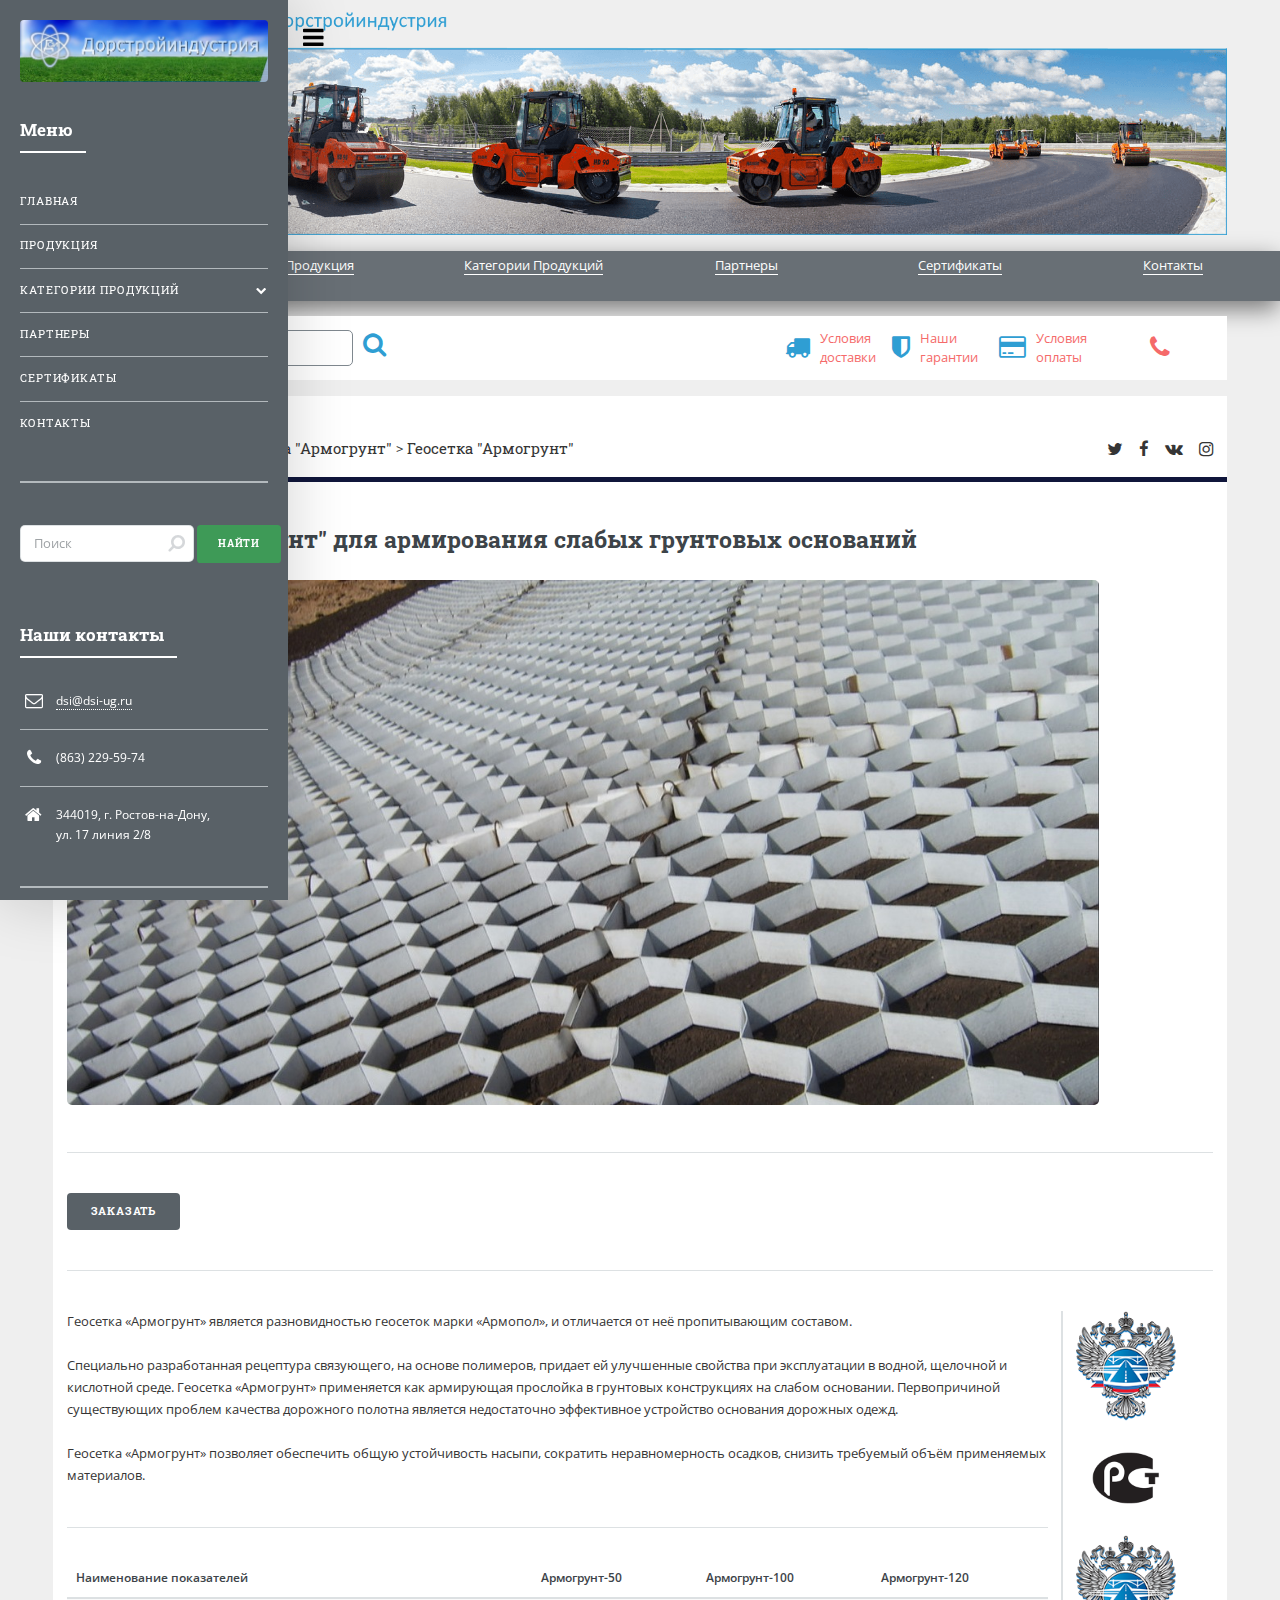
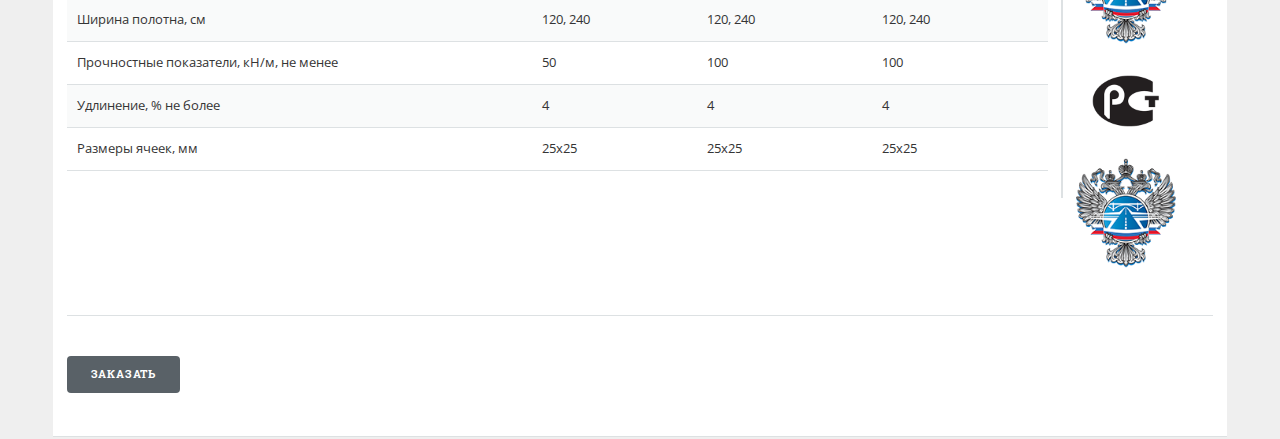
==== item.html @ dd53c436 "dsi layouts" ====
<!DOCTYPE HTML>
<html>
	<head>
		<title>ООО &quot;Дорстройиндустрия&quot;</title>
		<meta charset="utf-8" />
		<meta name="viewport" content="width=device-width, initial-scale=1, user-scalable=no" />
		<!--[if lte IE 8]><script src="assets/js/ie/html5shiv.js"></script><![endif]-->
		<link rel="shortcut icon" href="images/favicon.png" type="image/png">
		<link rel="stylesheet" href="css/bootstrap/bootstrap.min.css" />
		<link rel="stylesheet" href="css/bootstrap/bootstrap-theme.min.css" />
		<link rel="stylesheet" href="assets/css/main.css" />
		<link rel="stylesheet" href="assets/js/fancybox-3.0/dist/jquery.fancybox.min.css" />
		<link rel="stylesheet" href="css/main.css" />
		<!--[if lte IE 9]><link rel="stylesheet" href="assets/css/ie9.css" /><![endif]-->
		<!--[if lte IE 8]><link rel="stylesheet" href="assets/css/ie8.css" /><![endif]-->
	</head>
	<body class="enlarged">

		<!-- Wrapper -->
			<div id="wrapper" class="__3">

				<!-- Main -->
					<div id="main">
						<div class="menu-top">
							<div class="menu-inner">
								<div class="desc-wrap desctop">									
									<img src="images/bg/bg-top1.png">
								</div>
								<div class="desc-wrap mobile">									
									<img src="images/bg/bg-top2.png">
								</div>
								<div class="btns-menu-wrap">

								</div>	
							</div>
						</div>
						<div class="menu-top-line">
							<div class="top-line-wrp">
								<ul class="top-line">
									<li><a href="index.html">Главная</a></li>
									<li><a href="/items-list.html">Продукция</a></li>
									<li>
										<span class="opener">Категории Продукций</span>
										<ul class="inner-top-line">
											<li><a href="/category.html">Адгезионные добавки к битумам</a></li>
											<li><a href="/category.html">Стабилизирующие добавки для щебеночно-мастичных асфальтобетонных смесей</a></li>
											<li><a href="/category.html">Пластификатор ПБВ</a></li>
											<li><a href="/category.html">Дорожная пропитка для асфальтобетона</a></li>
											<li><a href="/category.html">Модификатор минерального порошка</a></li>
											<li><a href="/category.html">Сетки армирующие</a></li>
										</ul>
									</li>
									<li><a href="/partners.html">Партнеры</a></li>
									<li><a href="/serts.html">Сертификаты</a></li>										
									<li><a href="/contacts.html">Контакты</a></li>
								</ul>								
							</div>	
						</div>

						<div class="menu-top-btns">
							<div class="top-line-section">
								<div class="cart-n-search">
									<div class="cart">
										<a href="#">
											<i class="fa fa-shopping-cart" aria-hidden="true"></i>
											<span>Корзина</span>
										</a>
									</div>
									<div class="search">
										<form method="post" action="#">
											<input type="text" name="query" id="query" placeholder="Поиск" />
										</form>

										<div class="find-bt">
											<a href="#" class="__search">
												<i class="fa fa-search" aria-hidden="true"></i>
											</a>
										</div>
									</div>	
								</div>
								<div class="quick-bts">
									<div class="top-btn-delivery item">
										<div class="item-wrp">
											<span class="icon fa-truck"></span>
											<a href="#getDelivery" data-toggle="modal">Условия доставки</a>
										</div>	
									</div>
									<div class="top-btn-garanties item">
										<div class="item-wrp">
											<span class="icon fa-shield"></span>
											<a href="#getGaranties" data-toggle="modal">Наши гарантии</a>
										</div>	
									</div>
									<div class="top-btn-payment item">
										<div class="item-wrp">
											<span class="icon fa-credit-card"></span>
											<a href="#getCondition" data-toggle="modal">Условия оплаты</a>
										</div>	
									</div>
									<div class="top-btn-call item">
										<div class="item-wrp">
											<a href="#getCall" data-toggle="modal">
												<i class="fa fa-phone" aria-hidden="true"></i>
											</a>												
										</div>	
									</div>										
								</div>
							</div>
						</div>
						<div class="inner">

							<!-- Header -->
								<header id="header">
									<div class="head-cont">
										<div class="to-item-link">
											<a href="/items-list.html" class="logo">Список продукции </a>><a href="/item.html" class="logo"> Геосетка "Армогрунт" </a>><span class="logo"> Геосетка "Армогрунт"</span>
										</div>
									</div>									
									<ul class="icons">
										<li><a href="#" class="icon fa-twitter"><span class="label">Twitter</span></a></li>
										<li><a href="#" class="icon fa-facebook"><span class="label">Facebook</span></a></li>
										<li><a href="#" class="icon fa-vk"><span class="label">VK</span></a></li>
										<li><a href="#" class="icon fa-instagram"><span class="label">Instagram</span></a></li>
									</ul>
								</header>

							<section class="main-cont for_item">
								<header class="main">
									<h2>Геосетка "Армогрунт" для армирования слабых грунтовых оснований</h2>
								</header>
								<div class="image for-content"><img src="images/items/geonet.jpg" alt="" /></div>
								<div class="desc-cont">
									<hr class="major" />
										<!--<button ></button>-->
										<a class="button special" href="#getData" data-toggle="modal">Заказать</a>
									<hr class="major" />
									<div class="text-cont">
										<div class="text-cont-left">
											<p>Геосетка «Армогрунт» является разновидностью геосеток марки «Армопол», и отличается от неё пропитывающим составом. <br><br>
		Специально разработанная рецептура связующего, на основе полимеров, придает ей улучшенные свойства при эксплуатации в водной, щелочной и кислотной среде. 
		Геосетка «Армогрунт» применяется как армирующая прослойка в грунтовых конструкциях на слабом основании. 
		Первопричиной существующих проблем качества дорожного полотна является недостаточно эффективное устройство основания дорожных одежд. <br><br>
		Геосетка «Армогрунт» позволяет обеспечить общую устойчивость насыпи, сократить неравномерность осадков, снизить требуемый объём применяемых материалов.</p> 
											<hr class="major" />

											<table>
												<thead>
													<tr>
														<th>Наименование показателей</th>
														<th>Армогрунт-50</th>
														<th>Армогрунт-100</th>
														<th>Армогрунт-120</th>
													</tr>
												</thead>
												<tbody>
													<tr>
														<td>Ширина полотна, см</td>
														<td>120, 240</td>
														<td>120, 240</td>
														<td>120, 240</td>
													</tr>
													<tr>
														<td>Прочностные показатели, кН/м, не менее</td>
														<td>50</td>
														<td>100</td>
														<td>100</td>
													</tr>
													<tr>
														<td>Удлинение, % не более</td>
														<td>4</td>
														<td>4</td>
														<td>4</td>
													</tr>
													<tr>
														<td>Размеры ячеек, мм</td>
														<td>25х25</td>
														<td>25х25</td>
														<td>25х25</td>
													</tr>
												</tbody>
											</table>
										</div>
										<div class="serts-cont">
											<h2>Список сертификатов</h2>
											<div class="serts-cont-wrp">
												<a data-fancybox="gallery" href="images/items/serts/1.jpg">
													<img src="images/items/ra.png">
												</a>
											</div>
											<div class="serts-cont-wrp">
												<a data-fancybox="gallery" href="images/items/serts/1.jpg">
													<img src="images/items/rst.png">
												</a>
											</div>
											<div class="serts-cont-wrp">
												<a data-fancybox="gallery" href="images/items/serts/1.jpg">
													<img src="images/items/ra.png">
												</a>
											</div>
											<div class="serts-cont-wrp">
												<a data-fancybox="gallery" href="images/items/serts/1.jpg">
													<img src="images/items/rst.png">
												</a>
											</div>
											<div class="serts-cont-wrp">
												<a data-fancybox="gallery" href="images/items/serts/1.jpg">
													<img src="images/items/ra.png">
												</a>
											</div>
										</div>	

									</div>

									<hr class="major" />									
									<a class="button special" href="#getData" data-toggle="modal">Заказать</a>
								</div>
								
							</section>

						</div>
					</div>

				<!-- Sidebar -->
					<div id="sidebar">
						<div class="inner">

							<!-- Search -->

							<!-- Menu -->
								<nav id="menu">
									<div class="menu-cont">
										<a href="/">
											<img src="images/logo.jpg">
										</a>
									</div>
									<header class="major">
										<h2>Меню</h2>
									</header>
									<ul>
										<li><a href="index.html">Главная</a></li>
										<li><a href="/items-list.html">Продукция</a></li>
										<li>
											<span class="opener">Категории Продукций</span>
											<ul>
												<li><a href="/category.html">Адгезионные добавки к битумам</a></li>
												<li><a href="/category.html">Стабилизирующие добавки для щебеночно-мастичных асфальтобетонных смесей</a></li>
												<li><a href="/category.html">Пластификатор ПБВ</a></li>
												<li><a href="/category.html">Дорожная пропитка для асфальтобетона</a></li>
												<li><a href="/category.html">Модификатор минерального порошка</a></li>
												<li><a href="/category.html">Сетки армирующие</a></li>
											</ul>
										</li>
										<li><a href="/partners.html">Партнеры</a></li>
										<li><a href="/serts.html">Сертификаты</a></li>										
										<li><a href="/contacts.html">Контакты</a></li>
										<!--<li><a href="#">Adipiscing</a></li>
										<li>
											<span class="opener">Another Submenu</span>
											<ul>
												<li><a href="#">Lorem Dolor</a></li>
												<li><a href="#">Ipsum Adipiscing</a></li>
												<li><a href="#">Tempus Magna</a></li>
												<li><a href="#">Feugiat Veroeros</a></li>
											</ul>
										</li>
										<li><a href="#">Maximus Erat</a></li>
										<li><a href="#">Sapien Mauris</a></li>
										<li><a href="#">Amet Lacinia</a></li>-->
									</ul>
								</nav>
								<section id="search" class="alt">
									<form method="post" action="#">
										<input type="text" name="query" id="query" placeholder="Поиск" />
									</form>

									<div class="find-bt">
										<a href="#" class="button special __search">Найти</a>
									</div>
								</section>
							<!-- Section -->
								<!--<section>
									<header class="major">
										<h2>Ante interdum</h2>
									</header>
									<div class="mini-posts">
										<article>
											<a href="#" class="image"><img src="images/pic07.jpg" alt="" /></a>
											<p>Aenean ornare velit lacus, ac varius enim lorem ullamcorper dolore aliquam.</p>
										</article>
										<article>
											<a href="#" class="image"><img src="images/pic08.jpg" alt="" /></a>
											<p>Aenean ornare velit lacus, ac varius enim lorem ullamcorper dolore aliquam.</p>
										</article>
										<article>
											<a href="#" class="image"><img src="images/pic09.jpg" alt="" /></a>
											<p>Aenean ornare velit lacus, ac varius enim lorem ullamcorper dolore aliquam.</p>
										</article>
									</div>
									<ul class="actions">
										<li><a href="#" class="button">More</a></li>
									</ul>
								</section>-->

							<!-- Section -->
								<section>
									<header class="major">
										<h2>Наши контакты</h2>
									</header>
									<!--<p>Текст</p>-->
									<ul class="contact">
										<li class="fa-envelope-o"><a href="#">dsi@dsi-ug.ru</a></li>
										<li class="fa-phone">(863) 229-59-74</li>
										<li class="fa-home">344019, г. Ростов-на-Дону, <br>ул. 17 линия 2/8</li>
									</ul>
								</section>

							<!-- Footer -->
								<footer id="footer">
									<p class="copyright">&copy; ООО "ДорСтройИндустрия" <!--<a href="https://unsplash.com">Unsplash</a>. Design: <a href="https://html5up.net">HTML5 UP</a>.--></p>
								</footer>

						</div>
					</div>

			</div>

			<div id="getData" class="modal fade">
			  	<div class="modal-dialog modalData">
			    	<div class="modal-content">
				      	<!-- Заголовок модального окна -->
				      	<div class="modal-header">
				        	<button type="button" class="close" data-dismiss="modal" aria-hidden="true">×</button>
				        	<h4 class="modal-title">Оставьте свои контактные данные</h4>
				     	</div>
				      	<!-- Основное содержимое модального окна -->
				      	<div class="modal-body">
				        	<form method="" action="#">
								<div class="row uniform">
									<div class="6u 12u$(xsmall)">
										<input type="text" name="demo-name" id="demo-name" value="" placeholder="ФИО">
									</div>
									<div class="6u$ 12u$(xsmall)">
										<input type="email" name="demo-email" id="demo-email" value="" placeholder="Телефон">
									</div>
									<div class="6u$ 12u$(xsmall)">
										<input type="email" name="demo-email" id="demo-email" value="" placeholder="E-mail">
									</div>
									<div class="6u$ 12u$(xsmall) item">
										<label>
											Армогрунт	
										</label>
										<input type="number" min="1" value="1" class="number" type="email" name="demo-email" id="demo-email" placeholder="">  м²
									</div>
								</div>
							</form>		
				      	</div>
				      	<!-- Футер модального окна -->
				      	<div class="modal-footer">
				        	<button type="button" class="special small" data-dismiss="modal">Закрыть</button>
				        	<button type="button" class="small">Заказать</button>
				      	</div>
			    	</div>
			  	</div>
			</div>

			<div id="getDelivery" class="modal top-call fade">
			  	<div class="modal-dialog modalData">
			    	<div class="modal-content">
				      	<!-- Заголовок модального окна -->
				      	<div class="modal-header">
				        	<button type="button" class="close" data-dismiss="modal" aria-hidden="true">×</button>
				        	<h4 class="modal-title"></h4>
				     	</div>
				      	<!-- Основное содержимое модального окна -->
				      	<div class="modal-body">
				        	<span>Условия доставки</span>
				      	</div>
				      	<!-- Футер модального окна -->
				      	<div class="modal-footer">
				        	<button type="button" class="special small" data-dismiss="modal">Закрыть</button>
				      	</div>
			    	</div>
			  	</div>
			</div>

			<div id="getGaranties" class="modal top-call fade">
			  	<div class="modal-dialog modalData">
			    	<div class="modal-content">
				      	<!-- Заголовок модального окна -->
				      	<div class="modal-header">
				        	<button type="button" class="close" data-dismiss="modal" aria-hidden="true">×</button>
				        	<h4 class="modal-title"></h4>
				     	</div>
				      	<!-- Основное содержимое модального окна -->
				      	<div class="modal-body">
				        	<span>Гарантии</span>	
				      	</div>
				      	<!-- Футер модального окна -->
				      	<div class="modal-footer">
				        	<button type="button" class="special small" data-dismiss="modal">Закрыть</button>
				      	</div>
			    	</div>
			  	</div>
			</div>

			<div id="getCondition" class="modal top-call fade">
			  	<div class="modal-dialog modalData">
			    	<div class="modal-content">
				      	<!-- Заголовок модального окна -->
				      	<div class="modal-header">
				        	<button type="button" class="close" data-dismiss="modal" aria-hidden="true">×</button>
				        	<h4 class="modal-title"></h4>
				     	</div>
				      	<!-- Основное содержимое модального окна -->
				      	<div class="modal-body">
				        	<span>Условия оплаты</span>	
				      	</div>
				      	<!-- Футер модального окна -->
				      	<div class="modal-footer">
				        	<button type="button" class="special small" data-dismiss="modal">Закрыть</button>
				      	</div>
			    	</div>
			  	</div>
			</div>

			<div id="getCall" class="modal fade">
			  	<div class="modal-dialog modalData">
			    	<div class="modal-content">
				      	<!-- Заголовок модального окна -->
				      	<div class="modal-header">
				        	<button type="button" class="close" data-dismiss="modal" aria-hidden="true">×</button>
				        	<h4 class="modal-title">Оставьте свои контактные данные</h4>
				     	</div>
				      	<!-- Основное содержимое модального окна -->
				      	<div class="modal-body">
				        	<form method="" action="#">
								<div class="row uniform">
									<div class="6u 12u$(xsmall)">
										<input type="text" name="demo-name" id="demo-name" value="" placeholder="ФИО">
									</div>
									<div class="6u$ 12u$(xsmall)">
										<input type="email" name="demo-email" id="demo-email" value="" placeholder="Телефон">
									</div>
									<div class="6u$ 12u$(xsmall)">
										<input type="email" name="demo-email" id="demo-email" value="" placeholder="E-mail">
									</div>
								</div>
							</form>		
				      	</div>
				      	<!-- Футер модального окна -->
				      	<div class="modal-footer">
				        	<button type="button" class="special small" data-dismiss="modal">Закрыть</button>
				        	<button type="button" class="small">Заказать звонок</button>
				      	</div>
			    	</div>
			  	</div>
			</div>

		<!-- Scripts -->
			<script src="assets/js/jquery.min.js"></script>
			<script src="assets/js/fancybox-3.0/dist/jquery.fancybox.min.js"></script>
			<script src="js/bootstrap/bootstrap.min.js"></script>
			<script src="assets/js/skel.min.js"></script>
			<script src="assets/js/util.js"></script>
			<!--[if lte IE 8]><script src="assets/js/ie/respond.min.js"></script><![endif]-->
			<script src="assets/js/main.js"></script>
			<script src="js/main.js"></script>

	</body>
</html>
---- assets/css/main.css ----
@import url(font-awesome.min.css);
@import url("https://fonts.googleapis.com/css?family=Open+Sans:400,600,400italic,600italic|Roboto+Slab:400,700");

/*
	Editorial by HTML5 UP
	html5up.net | @ajlkn
	Free for personal and commercial use under the CCA 3.0 license (html5up.net/license)
*/

/* Reset */

	html, body, div, span, applet, object, iframe, h1, h2, h3, h4, h5, h6, p, blockquote, pre, a, abbr, acronym, address, big, cite, code, del, dfn, em, img, ins, kbd, q, s, samp, small, strike, strong, sub, sup, tt, var, b, u, i, center, dl, dt, dd, ol, ul, li, fieldset, form, label, legend, table, caption, tbody, tfoot, thead, tr, th, td, article, aside, canvas, details, embed, figure, figcaption, footer, header, hgroup, menu, nav, output, ruby, section, summary, time, mark, audio, video {
		margin: 0;
		padding: 0;
		border: 0;
		font-size: 100%;
		font: inherit;
		vertical-align: baseline;
	}

	article, aside, details, figcaption, figure, footer, header, hgroup, menu, nav, section {
		display: block;
	}

	body {
		line-height: 1;
	}

	ol, ul {
		list-style: none;
	}

	blockquote, q {
		quotes: none;
	}

	blockquote:before, blockquote:after, q:before, q:after {
		content: '';
		content: none;
	}

	table {
		border-collapse: collapse;
		border-spacing: 0;
	}

	body {
		-webkit-text-size-adjust: none;
	}

/* Box Model */

	*, *:before, *:after {
		-moz-box-sizing: border-box;
		-webkit-box-sizing: border-box;
		box-sizing: border-box;
	}

/* Grid */

	.row {
		border-bottom: solid 1px transparent;
		-moz-box-sizing: border-box;
		-webkit-box-sizing: border-box;
		box-sizing: border-box;
	}

	.row > * {
		float: left;
		-moz-box-sizing: border-box;
		-webkit-box-sizing: border-box;
		box-sizing: border-box;
	}

	.row:after, .row:before {
		content: '';
		display: block;
		clear: both;
		height: 0;
	}

	.row.uniform > * > :first-child {
		margin-top: 0;
	}

	.row.uniform > * > :last-child {
		margin-bottom: 0;
	}

	.row.\30 \25 > * {
		padding: 0 0 0 0em;
	}

	.row.\30 \25 {
		margin: 0 0 -1px 0em;
	}

	.row.uniform.\30 \25 > * {
		padding: 0em 0 0 0em;
	}

	.row.uniform.\30 \25 {
		margin: 0em 0 -1px 0em;
	}

	.row > * {
		padding: 0 0 0 1.5em;
	}

	.row {
		margin: 0 0 -1px -1.5em;
	}

	.row.uniform > * {
		padding: 1.5em 0 0 1.5em;
	}

	.row.uniform {
		margin: -1.5em 0 -1px -1.5em;
	}

	.row.\32 00\25 > * {
		padding: 0 0 0 3em;
	}

	.row.\32 00\25 {
		margin: 0 0 -1px -3em;
	}

	.row.uniform.\32 00\25 > * {
		padding: 3em 0 0 3em;
	}

	.row.uniform.\32 00\25 {
		margin: -3em 0 -1px -3em;
	}

	.row.\31 50\25 > * {
		padding: 0 0 0 2.25em;
	}

	.row.\31 50\25 {
		margin: 0 0 -1px -2.25em;
	}

	.row.uniform.\31 50\25 > * {
		padding: 2.25em 0 0 2.25em;
	}

	.row.uniform.\31 50\25 {
		margin: -2.25em 0 -1px -2.25em;
	}

	.row.\35 0\25 > * {
		padding: 0 0 0 0.75em;
	}

	.row.\35 0\25 {
		margin: 0 0 -1px -0.75em;
	}

	.row.uniform.\35 0\25 > * {
		padding: 0.75em 0 0 0.75em;
	}

	.row.uniform.\35 0\25 {
		margin: -0.75em 0 -1px -0.75em;
	}

	.row.\32 5\25 > * {
		padding: 0 0 0 0.375em;
	}

	.row.\32 5\25 {
		margin: 0 0 -1px -0.375em;
	}

	.row.uniform.\32 5\25 > * {
		padding: 0.375em 0 0 0.375em;
	}

	.row.uniform.\32 5\25 {
		margin: -0.375em 0 -1px -0.375em;
	}

	.\31 2u, .\31 2u\24 {
		width: 100%;
		clear: none;
		margin-left: 0;
	}

	.\31 1u, .\31 1u\24 {
		width: 91.6666666667%;
		clear: none;
		margin-left: 0;
	}

	.\31 0u, .\31 0u\24 {
		width: 83.3333333333%;
		clear: none;
		margin-left: 0;
	}

	.\39 u, .\39 u\24 {
		width: 75%;
		clear: none;
		margin-left: 0;
	}

	.\38 u, .\38 u\24 {
		width: 66.6666666667%;
		clear: none;
		margin-left: 0;
	}

	.\37 u, .\37 u\24 {
		width: 58.3333333333%;
		clear: none;
		margin-left: 0;
	}

	.\36 u, .\36 u\24 {
		width: 50%;
		clear: none;
		margin-left: 0;
	}

	.\35 u, .\35 u\24 {
		width: 41.6666666667%;
		clear: none;
		margin-left: 0;
	}

	.\34 u, .\34 u\24 {
		width: 33.3333333333%;
		clear: none;
		margin-left: 0;
	}

	.\33 u, .\33 u\24 {
		width: 25%;
		clear: none;
		margin-left: 0;
	}

	.\32 u, .\32 u\24 {
		width: 16.6666666667%;
		clear: none;
		margin-left: 0;
	}

	.\31 u, .\31 u\24 {
		width: 8.3333333333%;
		clear: none;
		margin-left: 0;
	}

	.\31 2u\24 + *,
	.\31 1u\24 + *,
	.\31 0u\24 + *,
	.\39 u\24 + *,
	.\38 u\24 + *,
	.\37 u\24 + *,
	.\36 u\24 + *,
	.\35 u\24 + *,
	.\34 u\24 + *,
	.\33 u\24 + *,
	.\32 u\24 + *,
	.\31 u\24 + * {
		clear: left;
	}

	.\-11u {
		margin-left: 91.66667%;
	}

	.\-10u {
		margin-left: 83.33333%;
	}

	.\-9u {
		margin-left: 75%;
	}

	.\-8u {
		margin-left: 66.66667%;
	}

	.\-7u {
		margin-left: 58.33333%;
	}

	.\-6u {
		margin-left: 50%;
	}

	.\-5u {
		margin-left: 41.66667%;
	}

	.\-4u {
		margin-left: 33.33333%;
	}

	.\-3u {
		margin-left: 25%;
	}

	.\-2u {
		margin-left: 16.66667%;
	}

	.\-1u {
		margin-left: 8.33333%;
	}

	@media screen and (max-width: 1680px) {

		.row > * {
			padding: 0 0 0 1.5em;
		}

		.row {
			margin: 0 0 -1px -1.5em;
		}

		.row.uniform > * {
			padding: 1.5em 0 0 1.5em;
		}

		.row.uniform {
			margin: -1.5em 0 -1px -1.5em;
		}

		.row.\32 00\25 > * {
			padding: 0 0 0 3em;
		}

		.row.\32 00\25 {
			margin: 0 0 -1px -3em;
		}

		.row.uniform.\32 00\25 > * {
			padding: 3em 0 0 3em;
		}

		.row.uniform.\32 00\25 {
			margin: -3em 0 -1px -3em;
		}

		.row.\31 50\25 > * {
			padding: 0 0 0 2.25em;
		}

		.row.\31 50\25 {
			margin: 0 0 -1px -2.25em;
		}

		.row.uniform.\31 50\25 > * {
			padding: 2.25em 0 0 2.25em;
		}

		.row.uniform.\31 50\25 {
			margin: -2.25em 0 -1px -2.25em;
		}

		.row.\35 0\25 > * {
			padding: 0 0 0 0.75em;
		}

		.row.\35 0\25 {
			margin: 0 0 -1px -0.75em;
		}

		.row.uniform.\35 0\25 > * {
			padding: 0.75em 0 0 0.75em;
		}

		.row.uniform.\35 0\25 {
			margin: -0.75em 0 -1px -0.75em;
		}

		.row.\32 5\25 > * {
			padding: 0 0 0 0.375em;
		}

		.row.\32 5\25 {
			margin: 0 0 -1px -0.375em;
		}

		.row.uniform.\32 5\25 > * {
			padding: 0.375em 0 0 0.375em;
		}

		.row.uniform.\32 5\25 {
			margin: -0.375em 0 -1px -0.375em;
		}

		.\31 2u\28xlarge\29, .\31 2u\24\28xlarge\29 {
			width: 100%;
			clear: none;
			margin-left: 0;
		}

		.\31 1u\28xlarge\29, .\31 1u\24\28xlarge\29 {
			width: 91.6666666667%;
			clear: none;
			margin-left: 0;
		}

		.\31 0u\28xlarge\29, .\31 0u\24\28xlarge\29 {
			width: 83.3333333333%;
			clear: none;
			margin-left: 0;
		}

		.\39 u\28xlarge\29, .\39 u\24\28xlarge\29 {
			width: 75%;
			clear: none;
			margin-left: 0;
		}

		.\38 u\28xlarge\29, .\38 u\24\28xlarge\29 {
			width: 66.6666666667%;
			clear: none;
			margin-left: 0;
		}

		.\37 u\28xlarge\29, .\37 u\24\28xlarge\29 {
			width: 58.3333333333%;
			clear: none;
			margin-left: 0;
		}

		.\36 u\28xlarge\29, .\36 u\24\28xlarge\29 {
			width: 50%;
			clear: none;
			margin-left: 0;
		}

		.\35 u\28xlarge\29, .\35 u\24\28xlarge\29 {
			width: 41.6666666667%;
			clear: none;
			margin-left: 0;
		}

		.\34 u\28xlarge\29, .\34 u\24\28xlarge\29 {
			width: 33.3333333333%;
			clear: none;
			margin-left: 0;
		}

		.\33 u\28xlarge\29, .\33 u\24\28xlarge\29 {
			width: 25%;
			clear: none;
			margin-left: 0;
		}

		.\32 u\28xlarge\29, .\32 u\24\28xlarge\29 {
			width: 16.6666666667%;
			clear: none;
			margin-left: 0;
		}

		.\31 u\28xlarge\29, .\31 u\24\28xlarge\29 {
			width: 8.3333333333%;
			clear: none;
			margin-left: 0;
		}

		.\31 2u\24\28xlarge\29 + *,
		.\31 1u\24\28xlarge\29 + *,
		.\31 0u\24\28xlarge\29 + *,
		.\39 u\24\28xlarge\29 + *,
		.\38 u\24\28xlarge\29 + *,
		.\37 u\24\28xlarge\29 + *,
		.\36 u\24\28xlarge\29 + *,
		.\35 u\24\28xlarge\29 + *,
		.\34 u\24\28xlarge\29 + *,
		.\33 u\24\28xlarge\29 + *,
		.\32 u\24\28xlarge\29 + *,
		.\31 u\24\28xlarge\29 + * {
			clear: left;
		}

		.\-11u\28xlarge\29 {
			margin-left: 91.66667%;
		}

		.\-10u\28xlarge\29 {
			margin-left: 83.33333%;
		}

		.\-9u\28xlarge\29 {
			margin-left: 75%;
		}

		.\-8u\28xlarge\29 {
			margin-left: 66.66667%;
		}

		.\-7u\28xlarge\29 {
			margin-left: 58.33333%;
		}

		.\-6u\28xlarge\29 {
			margin-left: 50%;
		}

		.\-5u\28xlarge\29 {
			margin-left: 41.66667%;
		}

		.\-4u\28xlarge\29 {
			margin-left: 33.33333%;
		}

		.\-3u\28xlarge\29 {
			margin-left: 25%;
		}

		.\-2u\28xlarge\29 {
			margin-left: 16.66667%;
		}

		.\-1u\28xlarge\29 {
			margin-left: 8.33333%;
		}

	}

	@media screen and (max-width: 1280px) {

		.row > * {
			padding: 0 0 0 1.5em;
		}

		.row {
			margin: 0 0 -1px -1.5em;
		}

		.row.uniform > * {
			padding: 1.5em 0 0 1.5em;
		}

		.row.uniform {
			margin: -1.5em 0 -1px -1.5em;
		}

		.row.\32 00\25 > * {
			padding: 0 0 0 3em;
		}

		.row.\32 00\25 {
			margin: 0 0 -1px -3em;
		}

		.row.uniform.\32 00\25 > * {
			padding: 3em 0 0 3em;
		}

		.row.uniform.\32 00\25 {
			margin: -3em 0 -1px -3em;
		}

		.row.\31 50\25 > * {
			padding: 0 0 0 2.25em;
		}

		.row.\31 50\25 {
			margin: 0 0 -1px -2.25em;
		}

		.row.uniform.\31 50\25 > * {
			padding: 2.25em 0 0 2.25em;
		}

		.row.uniform.\31 50\25 {
			margin: -2.25em 0 -1px -2.25em;
		}

		.row.\35 0\25 > * {
			padding: 0 0 0 0.75em;
		}

		.row.\35 0\25 {
			margin: 0 0 -1px -0.75em;
		}

		.row.uniform.\35 0\25 > * {
			padding: 0.75em 0 0 0.75em;
		}

		.row.uniform.\35 0\25 {
			margin: -0.75em 0 -1px -0.75em;
		}

		.row.\32 5\25 > * {
			padding: 0 0 0 0.375em;
		}

		.row.\32 5\25 {
			margin: 0 0 -1px -0.375em;
		}

		.row.uniform.\32 5\25 > * {
			padding: 0.375em 0 0 0.375em;
		}

		.row.uniform.\32 5\25 {
			margin: -0.375em 0 -1px -0.375em;
		}

		.\31 2u\28large\29, .\31 2u\24\28large\29 {
			width: 100%;
			clear: none;
			margin-left: 0;
		}

		.\31 1u\28large\29, .\31 1u\24\28large\29 {
			width: 91.6666666667%;
			clear: none;
			margin-left: 0;
		}

		.\31 0u\28large\29, .\31 0u\24\28large\29 {
			width: 83.3333333333%;
			clear: none;
			margin-left: 0;
		}

		.\39 u\28large\29, .\39 u\24\28large\29 {
			width: 75%;
			clear: none;
			margin-left: 0;
		}

		.\38 u\28large\29, .\38 u\24\28large\29 {
			width: 66.6666666667%;
			clear: none;
			margin-left: 0;
		}

		.\37 u\28large\29, .\37 u\24\28large\29 {
			width: 58.3333333333%;
			clear: none;
			margin-left: 0;
		}

		.\36 u\28large\29, .\36 u\24\28large\29 {
			width: 50%;
			clear: none;
			margin-left: 0;
		}

		.\35 u\28large\29, .\35 u\24\28large\29 {
			width: 41.6666666667%;
			clear: none;
			margin-left: 0;
		}

		.\34 u\28large\29, .\34 u\24\28large\29 {
			width: 33.3333333333%;
			clear: none;
			margin-left: 0;
		}

		.\33 u\28large\29, .\33 u\24\28large\29 {
			width: 25%;
			clear: none;
			margin-left: 0;
		}

		.\32 u\28large\29, .\32 u\24\28large\29 {
			width: 16.6666666667%;
			clear: none;
			margin-left: 0;
		}

		.\31 u\28large\29, .\31 u\24\28large\29 {
			width: 8.3333333333%;
			clear: none;
			margin-left: 0;
		}

		.\31 2u\24\28large\29 + *,
		.\31 1u\24\28large\29 + *,
		.\31 0u\24\28large\29 + *,
		.\39 u\24\28large\29 + *,
		.\38 u\24\28large\29 + *,
		.\37 u\24\28large\29 + *,
		.\36 u\24\28large\29 + *,
		.\35 u\24\28large\29 + *,
		.\34 u\24\28large\29 + *,
		.\33 u\24\28large\29 + *,
		.\32 u\24\28large\29 + *,
		.\31 u\24\28large\29 + * {
			clear: left;
		}

		.\-11u\28large\29 {
			margin-left: 91.66667%;
		}

		.\-10u\28large\29 {
			margin-left: 83.33333%;
		}

		.\-9u\28large\29 {
			margin-left: 75%;
		}

		.\-8u\28large\29 {
			margin-left: 66.66667%;
		}

		.\-7u\28large\29 {
			margin-left: 58.33333%;
		}

		.\-6u\28large\29 {
			margin-left: 50%;
		}

		.\-5u\28large\29 {
			margin-left: 41.66667%;
		}

		.\-4u\28large\29 {
			margin-left: 33.33333%;
		}

		.\-3u\28large\29 {
			margin-left: 25%;
		}

		.\-2u\28large\29 {
			margin-left: 16.66667%;
		}

		.\-1u\28large\29 {
			margin-left: 8.33333%;
		}

	}

	@media screen and (max-width: 980px) {

		.row > * {
			padding: 0 0 0 1.5em;
		}

		.row {
			margin: 0 0 -1px -1.5em;
		}

		.row.uniform > * {
			padding: 1.5em 0 0 1.5em;
		}

		.row.uniform {
			margin: -1.5em 0 -1px -1.5em;
		}

		.row.\32 00\25 > * {
			padding: 0 0 0 3em;
		}

		.row.\32 00\25 {
			margin: 0 0 -1px -3em;
		}

		.row.uniform.\32 00\25 > * {
			padding: 3em 0 0 3em;
		}

		.row.uniform.\32 00\25 {
			margin: -3em 0 -1px -3em;
		}

		.row.\31 50\25 > * {
			padding: 0 0 0 2.25em;
		}

		.row.\31 50\25 {
			margin: 0 0 -1px -2.25em;
		}

		.row.uniform.\31 50\25 > * {
			padding: 2.25em 0 0 2.25em;
		}

		.row.uniform.\31 50\25 {
			margin: -2.25em 0 -1px -2.25em;
		}

		.row.\35 0\25 > * {
			padding: 0 0 0 0.75em;
		}

		.row.\35 0\25 {
			margin: 0 0 -1px -0.75em;
		}

		.row.uniform.\35 0\25 > * {
			padding: 0.75em 0 0 0.75em;
		}

		.row.uniform.\35 0\25 {
			margin: -0.75em 0 -1px -0.75em;
		}

		.row.\32 5\25 > * {
			padding: 0 0 0 0.375em;
		}

		.row.\32 5\25 {
			margin: 0 0 -1px -0.375em;
		}

		.row.uniform.\32 5\25 > * {
			padding: 0.375em 0 0 0.375em;
		}

		.row.uniform.\32 5\25 {
			margin: -0.375em 0 -1px -0.375em;
		}

		.\31 2u\28medium\29, .\31 2u\24\28medium\29 {
			width: 100%;
			clear: none;
			margin-left: 0;
		}

		.\31 1u\28medium\29, .\31 1u\24\28medium\29 {
			width: 91.6666666667%;
			clear: none;
			margin-left: 0;
		}

		.\31 0u\28medium\29, .\31 0u\24\28medium\29 {
			width: 83.3333333333%;
			clear: none;
			margin-left: 0;
		}

		.\39 u\28medium\29, .\39 u\24\28medium\29 {
			width: 75%;
			clear: none;
			margin-left: 0;
		}

		.\38 u\28medium\29, .\38 u\24\28medium\29 {
			width: 66.6666666667%;
			clear: none;
			margin-left: 0;
		}

		.\37 u\28medium\29, .\37 u\24\28medium\29 {
			width: 58.3333333333%;
			clear: none;
			margin-left: 0;
		}

		.\36 u\28medium\29, .\36 u\24\28medium\29 {
			width: 50%;
			clear: none;
			margin-left: 0;
		}

		.\35 u\28medium\29, .\35 u\24\28medium\29 {
			width: 41.6666666667%;
			clear: none;
			margin-left: 0;
		}

		.\34 u\28medium\29, .\34 u\24\28medium\29 {
			width: 33.3333333333%;
			clear: none;
			margin-left: 0;
		}

		.\33 u\28medium\29, .\33 u\24\28medium\29 {
			width: 25%;
			clear: none;
			margin-left: 0;
		}

		.\32 u\28medium\29, .\32 u\24\28medium\29 {
			width: 16.6666666667%;
			clear: none;
			margin-left: 0;
		}

		.\31 u\28medium\29, .\31 u\24\28medium\29 {
			width: 8.3333333333%;
			clear: none;
			margin-left: 0;
		}

		.\31 2u\24\28medium\29 + *,
		.\31 1u\24\28medium\29 + *,
		.\31 0u\24\28medium\29 + *,
		.\39 u\24\28medium\29 + *,
		.\38 u\24\28medium\29 + *,
		.\37 u\24\28medium\29 + *,
		.\36 u\24\28medium\29 + *,
		.\35 u\24\28medium\29 + *,
		.\34 u\24\28medium\29 + *,
		.\33 u\24\28medium\29 + *,
		.\32 u\24\28medium\29 + *,
		.\31 u\24\28medium\29 + * {
			clear: left;
		}

		.\-11u\28medium\29 {
			margin-left: 91.66667%;
		}

		.\-10u\28medium\29 {
			margin-left: 83.33333%;
		}

		.\-9u\28medium\29 {
			margin-left: 75%;
		}

		.\-8u\28medium\29 {
			margin-left: 66.66667%;
		}

		.\-7u\28medium\29 {
			margin-left: 58.33333%;
		}

		.\-6u\28medium\29 {
			margin-left: 50%;
		}

		.\-5u\28medium\29 {
			margin-left: 41.66667%;
		}

		.\-4u\28medium\29 {
			margin-left: 33.33333%;
		}

		.\-3u\28medium\29 {
			margin-left: 25%;
		}

		.\-2u\28medium\29 {
			margin-left: 16.66667%;
		}

		.\-1u\28medium\29 {
			margin-left: 8.33333%;
		}

	}

	@media screen and (max-width: 736px) {

		.row > * {
			padding: 0 0 0 1.5em;
		}

		.row {
			margin: 0 0 -1px -1.5em;
		}

		.row.uniform > * {
			padding: 1.5em 0 0 1.5em;
		}

		.row.uniform {
			margin: -1.5em 0 -1px -1.5em;
		}

		.row.\32 00\25 > * {
			padding: 0 0 0 3em;
		}

		.row.\32 00\25 {
			margin: 0 0 -1px -3em;
		}

		.row.uniform.\32 00\25 > * {
			padding: 3em 0 0 3em;
		}

		.row.uniform.\32 00\25 {
			margin: -3em 0 -1px -3em;
		}

		.row.\31 50\25 > * {
			padding: 0 0 0 2.25em;
		}

		.row.\31 50\25 {
			margin: 0 0 -1px -2.25em;
		}

		.row.uniform.\31 50\25 > * {
			padding: 2.25em 0 0 2.25em;
		}

		.row.uniform.\31 50\25 {
			margin: -2.25em 0 -1px -2.25em;
		}

		.row.\35 0\25 > * {
			padding: 0 0 0 0.75em;
		}

		.row.\35 0\25 {
			margin: 0 0 -1px -0.75em;
		}

		.row.uniform.\35 0\25 > * {
			padding: 0.75em 0 0 0.75em;
		}

		.row.uniform.\35 0\25 {
			margin: -0.75em 0 -1px -0.75em;
		}

		.row.\32 5\25 > * {
			padding: 0 0 0 0.375em;
		}

		.row.\32 5\25 {
			margin: 0 0 -1px -0.375em;
		}

		.row.uniform.\32 5\25 > * {
			padding: 0.375em 0 0 0.375em;
		}

		.row.uniform.\32 5\25 {
			margin: -0.375em 0 -1px -0.375em;
		}

		.\31 2u\28small\29, .\31 2u\24\28small\29 {
			width: 100%;
			clear: none;
			margin-left: 0;
		}

		.\31 1u\28small\29, .\31 1u\24\28small\29 {
			width: 91.6666666667%;
			clear: none;
			margin-left: 0;
		}

		.\31 0u\28small\29, .\31 0u\24\28small\29 {
			width: 83.3333333333%;
			clear: none;
			margin-left: 0;
		}

		.\39 u\28small\29, .\39 u\24\28small\29 {
			width: 75%;
			clear: none;
			margin-left: 0;
		}

		.\38 u\28small\29, .\38 u\24\28small\29 {
			width: 66.6666666667%;
			clear: none;
			margin-left: 0;
		}

		.\37 u\28small\29, .\37 u\24\28small\29 {
			width: 58.3333333333%;
			clear: none;
			margin-left: 0;
		}

		.\36 u\28small\29, .\36 u\24\28small\29 {
			width: 50%;
			clear: none;
			margin-left: 0;
		}

		.\35 u\28small\29, .\35 u\24\28small\29 {
			width: 41.6666666667%;
			clear: none;
			margin-left: 0;
		}

		.\34 u\28small\29, .\34 u\24\28small\29 {
			width: 33.3333333333%;
			clear: none;
			margin-left: 0;
		}

		.\33 u\28small\29, .\33 u\24\28small\29 {
			width: 25%;
			clear: none;
			margin-left: 0;
		}

		.\32 u\28small\29, .\32 u\24\28small\29 {
			width: 16.6666666667%;
			clear: none;
			margin-left: 0;
		}

		.\31 u\28small\29, .\31 u\24\28small\29 {
			width: 8.3333333333%;
			clear: none;
			margin-left: 0;
		}

		.\31 2u\24\28small\29 + *,
		.\31 1u\24\28small\29 + *,
		.\31 0u\24\28small\29 + *,
		.\39 u\24\28small\29 + *,
		.\38 u\24\28small\29 + *,
		.\37 u\24\28small\29 + *,
		.\36 u\24\28small\29 + *,
		.\35 u\24\28small\29 + *,
		.\34 u\24\28small\29 + *,
		.\33 u\24\28small\29 + *,
		.\32 u\24\28small\29 + *,
		.\31 u\24\28small\29 + * {
			clear: left;
		}

		.\-11u\28small\29 {
			margin-left: 91.66667%;
		}

		.\-10u\28small\29 {
			margin-left: 83.33333%;
		}

		.\-9u\28small\29 {
			margin-left: 75%;
		}

		.\-8u\28small\29 {
			margin-left: 66.66667%;
		}

		.\-7u\28small\29 {
			margin-left: 58.33333%;
		}

		.\-6u\28small\29 {
			margin-left: 50%;
		}

		.\-5u\28small\29 {
			margin-left: 41.66667%;
		}

		.\-4u\28small\29 {
			margin-left: 33.33333%;
		}

		.\-3u\28small\29 {
			margin-left: 25%;
		}

		.\-2u\28small\29 {
			margin-left: 16.66667%;
		}

		.\-1u\28small\29 {
			margin-left: 8.33333%;
		}

	}

	@media screen and (max-width: 480px) {

		.row > * {
			padding: 0 0 0 1.5em;
		}

		.row {
			margin: 0 0 -1px -1.5em;
		}

		.row.uniform > * {
			padding: 1.5em 0 0 1.5em;
		}

		.row.uniform {
			margin: -1.5em 0 -1px -1.5em;
		}

		.row.\32 00\25 > * {
			padding: 0 0 0 3em;
		}

		.row.\32 00\25 {
			margin: 0 0 -1px -3em;
		}

		.row.uniform.\32 00\25 > * {
			padding: 3em 0 0 3em;
		}

		.row.uniform.\32 00\25 {
			margin: -3em 0 -1px -3em;
		}

		.row.\31 50\25 > * {
			padding: 0 0 0 2.25em;
		}

		.row.\31 50\25 {
			margin: 0 0 -1px -2.25em;
		}

		.row.uniform.\31 50\25 > * {
			padding: 2.25em 0 0 2.25em;
		}

		.row.uniform.\31 50\25 {
			margin: -2.25em 0 -1px -2.25em;
		}

		.row.\35 0\25 > * {
			padding: 0 0 0 0.75em;
		}

		.row.\35 0\25 {
			margin: 0 0 -1px -0.75em;
		}

		.row.uniform.\35 0\25 > * {
			padding: 0.75em 0 0 0.75em;
		}

		.row.uniform.\35 0\25 {
			margin: -0.75em 0 -1px -0.75em;
		}

		.row.\32 5\25 > * {
			padding: 0 0 0 0.375em;
		}

		.row.\32 5\25 {
			margin: 0 0 -1px -0.375em;
		}

		.row.uniform.\32 5\25 > * {
			padding: 0.375em 0 0 0.375em;
		}

		.row.uniform.\32 5\25 {
			margin: -0.375em 0 -1px -0.375em;
		}

		.\31 2u\28xsmall\29, .\31 2u\24\28xsmall\29 {
			width: 100%;
			clear: none;
			margin-left: 0;
		}

		.\31 1u\28xsmall\29, .\31 1u\24\28xsmall\29 {
			width: 91.6666666667%;
			clear: none;
			margin-left: 0;
		}

		.\31 0u\28xsmall\29, .\31 0u\24\28xsmall\29 {
			width: 83.3333333333%;
			clear: none;
			margin-left: 0;
		}

		.\39 u\28xsmall\29, .\39 u\24\28xsmall\29 {
			width: 75%;
			clear: none;
			margin-left: 0;
		}

		.\38 u\28xsmall\29, .\38 u\24\28xsmall\29 {
			width: 66.6666666667%;
			clear: none;
			margin-left: 0;
		}

		.\37 u\28xsmall\29, .\37 u\24\28xsmall\29 {
			width: 58.3333333333%;
			clear: none;
			margin-left: 0;
		}

		.\36 u\28xsmall\29, .\36 u\24\28xsmall\29 {
			width: 50%;
			clear: none;
			margin-left: 0;
		}

		.\35 u\28xsmall\29, .\35 u\24\28xsmall\29 {
			width: 41.6666666667%;
			clear: none;
			margin-left: 0;
		}

		.\34 u\28xsmall\29, .\34 u\24\28xsmall\29 {
			width: 33.3333333333%;
			clear: none;
			margin-left: 0;
		}

		.\33 u\28xsmall\29, .\33 u\24\28xsmall\29 {
			width: 25%;
			clear: none;
			margin-left: 0;
		}

		.\32 u\28xsmall\29, .\32 u\24\28xsmall\29 {
			width: 16.6666666667%;
			clear: none;
			margin-left: 0;
		}

		.\31 u\28xsmall\29, .\31 u\24\28xsmall\29 {
			width: 8.3333333333%;
			clear: none;
			margin-left: 0;
		}

		.\31 2u\24\28xsmall\29 + *,
		.\31 1u\24\28xsmall\29 + *,
		.\31 0u\24\28xsmall\29 + *,
		.\39 u\24\28xsmall\29 + *,
		.\38 u\24\28xsmall\29 + *,
		.\37 u\24\28xsmall\29 + *,
		.\36 u\24\28xsmall\29 + *,
		.\35 u\24\28xsmall\29 + *,
		.\34 u\24\28xsmall\29 + *,
		.\33 u\24\28xsmall\29 + *,
		.\32 u\24\28xsmall\29 + *,
		.\31 u\24\28xsmall\29 + * {
			clear: left;
		}

		.\-11u\28xsmall\29 {
			margin-left: 91.66667%;
		}

		.\-10u\28xsmall\29 {
			margin-left: 83.33333%;
		}

		.\-9u\28xsmall\29 {
			margin-left: 75%;
		}

		.\-8u\28xsmall\29 {
			margin-left: 66.66667%;
		}

		.\-7u\28xsmall\29 {
			margin-left: 58.33333%;
		}

		.\-6u\28xsmall\29 {
			margin-left: 50%;
		}

		.\-5u\28xsmall\29 {
			margin-left: 41.66667%;
		}

		.\-4u\28xsmall\29 {
			margin-left: 33.33333%;
		}

		.\-3u\28xsmall\29 {
			margin-left: 25%;
		}

		.\-2u\28xsmall\29 {
			margin-left: 16.66667%;
		}

		.\-1u\28xsmall\29 {
			margin-left: 8.33333%;
		}

	}

	@media screen and (max-width: 360px) {

		.row > * {
			padding: 0 0 0 1.5em;
		}

		.row {
			margin: 0 0 -1px -1.5em;
		}

		.row.uniform > * {
			padding: 1.5em 0 0 1.5em;
		}

		.row.uniform {
			margin: -1.5em 0 -1px -1.5em;
		}

		.row.\32 00\25 > * {
			padding: 0 0 0 3em;
		}

		.row.\32 00\25 {
			margin: 0 0 -1px -3em;
		}

		.row.uniform.\32 00\25 > * {
			padding: 3em 0 0 3em;
		}

		.row.uniform.\32 00\25 {
			margin: -3em 0 -1px -3em;
		}

		.row.\31 50\25 > * {
			padding: 0 0 0 2.25em;
		}

		.row.\31 50\25 {
			margin: 0 0 -1px -2.25em;
		}

		.row.uniform.\31 50\25 > * {
			padding: 2.25em 0 0 2.25em;
		}

		.row.uniform.\31 50\25 {
			margin: -2.25em 0 -1px -2.25em;
		}

		.row.\35 0\25 > * {
			padding: 0 0 0 0.75em;
		}

		.row.\35 0\25 {
			margin: 0 0 -1px -0.75em;
		}

		.row.uniform.\35 0\25 > * {
			padding: 0.75em 0 0 0.75em;
		}

		.row.uniform.\35 0\25 {
			margin: -0.75em 0 -1px -0.75em;
		}

		.row.\32 5\25 > * {
			padding: 0 0 0 0.375em;
		}

		.row.\32 5\25 {
			margin: 0 0 -1px -0.375em;
		}

		.row.uniform.\32 5\25 > * {
			padding: 0.375em 0 0 0.375em;
		}

		.row.uniform.\32 5\25 {
			margin: -0.375em 0 -1px -0.375em;
		}

		.\31 2u\28xxsmall\29, .\31 2u\24\28xxsmall\29 {
			width: 100%;
			clear: none;
			margin-left: 0;
		}

		.\31 1u\28xxsmall\29, .\31 1u\24\28xxsmall\29 {
			width: 91.6666666667%;
			clear: none;
			margin-left: 0;
		}

		.\31 0u\28xxsmall\29, .\31 0u\24\28xxsmall\29 {
			width: 83.3333333333%;
			clear: none;
			margin-left: 0;
		}

		.\39 u\28xxsmall\29, .\39 u\24\28xxsmall\29 {
			width: 75%;
			clear: none;
			margin-left: 0;
		}

		.\38 u\28xxsmall\29, .\38 u\24\28xxsmall\29 {
			width: 66.6666666667%;
			clear: none;
			margin-left: 0;
		}

		.\37 u\28xxsmall\29, .\37 u\24\28xxsmall\29 {
			width: 58.3333333333%;
			clear: none;
			margin-left: 0;
		}

		.\36 u\28xxsmall\29, .\36 u\24\28xxsmall\29 {
			width: 50%;
			clear: none;
			margin-left: 0;
		}

		.\35 u\28xxsmall\29, .\35 u\24\28xxsmall\29 {
			width: 41.6666666667%;
			clear: none;
			margin-left: 0;
		}

		.\34 u\28xxsmall\29, .\34 u\24\28xxsmall\29 {
			width: 33.3333333333%;
			clear: none;
			margin-left: 0;
		}

		.\33 u\28xxsmall\29, .\33 u\24\28xxsmall\29 {
			width: 25%;
			clear: none;
			margin-left: 0;
		}

		.\32 u\28xxsmall\29, .\32 u\24\28xxsmall\29 {
			width: 16.6666666667%;
			clear: none;
			margin-left: 0;
		}

		.\31 u\28xxsmall\29, .\31 u\24\28xxsmall\29 {
			width: 8.3333333333%;
			clear: none;
			margin-left: 0;
		}

		.\31 2u\24\28xxsmall\29 + *,
		.\31 1u\24\28xxsmall\29 + *,
		.\31 0u\24\28xxsmall\29 + *,
		.\39 u\24\28xxsmall\29 + *,
		.\38 u\24\28xxsmall\29 + *,
		.\37 u\24\28xxsmall\29 + *,
		.\36 u\24\28xxsmall\29 + *,
		.\35 u\24\28xxsmall\29 + *,
		.\34 u\24\28xxsmall\29 + *,
		.\33 u\24\28xxsmall\29 + *,
		.\32 u\24\28xxsmall\29 + *,
		.\31 u\24\28xxsmall\29 + * {
			clear: left;
		}

		.\-11u\28xxsmall\29 {
			margin-left: 91.66667%;
		}

		.\-10u\28xxsmall\29 {
			margin-left: 83.33333%;
		}

		.\-9u\28xxsmall\29 {
			margin-left: 75%;
		}

		.\-8u\28xxsmall\29 {
			margin-left: 66.66667%;
		}

		.\-7u\28xxsmall\29 {
			margin-left: 58.33333%;
		}

		.\-6u\28xxsmall\29 {
			margin-left: 50%;
		}

		.\-5u\28xxsmall\29 {
			margin-left: 41.66667%;
		}

		.\-4u\28xxsmall\29 {
			margin-left: 33.33333%;
		}

		.\-3u\28xxsmall\29 {
			margin-left: 25%;
		}

		.\-2u\28xxsmall\29 {
			margin-left: 16.66667%;
		}

		.\-1u\28xxsmall\29 {
			margin-left: 8.33333%;
		}

	}

	@media screen and (min-width: 1681px) {

		.row > * {
			padding: 0 0 0 1.5em;
		}

		.row {
			margin: 0 0 -1px -1.5em;
		}

		.row.uniform > * {
			padding: 1.5em 0 0 1.5em;
		}

		.row.uniform {
			margin: -1.5em 0 -1px -1.5em;
		}

		.row.\32 00\25 > * {
			padding: 0 0 0 3em;
		}

		.row.\32 00\25 {
			margin: 0 0 -1px -3em;
		}

		.row.uniform.\32 00\25 > * {
			padding: 3em 0 0 3em;
		}

		.row.uniform.\32 00\25 {
			margin: -3em 0 -1px -3em;
		}

		.row.\31 50\25 > * {
			padding: 0 0 0 2.25em;
		}

		.row.\31 50\25 {
			margin: 0 0 -1px -2.25em;
		}

		.row.uniform.\31 50\25 > * {
			padding: 2.25em 0 0 2.25em;
		}

		.row.uniform.\31 50\25 {
			margin: -2.25em 0 -1px -2.25em;
		}

		.row.\35 0\25 > * {
			padding: 0 0 0 0.75em;
		}

		.row.\35 0\25 {
			margin: 0 0 -1px -0.75em;
		}

		.row.uniform.\35 0\25 > * {
			padding: 0.75em 0 0 0.75em;
		}

		.row.uniform.\35 0\25 {
			margin: -0.75em 0 -1px -0.75em;
		}

		.row.\32 5\25 > * {
			padding: 0 0 0 0.375em;
		}

		.row.\32 5\25 {
			margin: 0 0 -1px -0.375em;
		}

		.row.uniform.\32 5\25 > * {
			padding: 0.375em 0 0 0.375em;
		}

		.row.uniform.\32 5\25 {
			margin: -0.375em 0 -1px -0.375em;
		}

		.\31 2u\28xlarge-to-max\29, .\31 2u\24\28xlarge-to-max\29 {
			width: 100%;
			clear: none;
			margin-left: 0;
		}

		.\31 1u\28xlarge-to-max\29, .\31 1u\24\28xlarge-to-max\29 {
			width: 91.6666666667%;
			clear: none;
			margin-left: 0;
		}

		.\31 0u\28xlarge-to-max\29, .\31 0u\24\28xlarge-to-max\29 {
			width: 83.3333333333%;
			clear: none;
			margin-left: 0;
		}

		.\39 u\28xlarge-to-max\29, .\39 u\24\28xlarge-to-max\29 {
			width: 75%;
			clear: none;
			margin-left: 0;
		}

		.\38 u\28xlarge-to-max\29, .\38 u\24\28xlarge-to-max\29 {
			width: 66.6666666667%;
			clear: none;
			margin-left: 0;
		}

		.\37 u\28xlarge-to-max\29, .\37 u\24\28xlarge-to-max\29 {
			width: 58.3333333333%;
			clear: none;
			margin-left: 0;
		}

		.\36 u\28xlarge-to-max\29, .\36 u\24\28xlarge-to-max\29 {
			width: 50%;
			clear: none;
			margin-left: 0;
		}

		.\35 u\28xlarge-to-max\29, .\35 u\24\28xlarge-to-max\29 {
			width: 41.6666666667%;
			clear: none;
			margin-left: 0;
		}

		.\34 u\28xlarge-to-max\29, .\34 u\24\28xlarge-to-max\29 {
			width: 33.3333333333%;
			clear: none;
			margin-left: 0;
		}

		.\33 u\28xlarge-to-max\29, .\33 u\24\28xlarge-to-max\29 {
			width: 25%;
			clear: none;
			margin-left: 0;
		}

		.\32 u\28xlarge-to-max\29, .\32 u\24\28xlarge-to-max\29 {
			width: 16.6666666667%;
			clear: none;
			margin-left: 0;
		}

		.\31 u\28xlarge-to-max\29, .\31 u\24\28xlarge-to-max\29 {
			width: 8.3333333333%;
			clear: none;
			margin-left: 0;
		}

		.\31 2u\24\28xlarge-to-max\29 + *,
		.\31 1u\24\28xlarge-to-max\29 + *,
		.\31 0u\24\28xlarge-to-max\29 + *,
		.\39 u\24\28xlarge-to-max\29 + *,
		.\38 u\24\28xlarge-to-max\29 + *,
		.\37 u\24\28xlarge-to-max\29 + *,
		.\36 u\24\28xlarge-to-max\29 + *,
		.\35 u\24\28xlarge-to-max\29 + *,
		.\34 u\24\28xlarge-to-max\29 + *,
		.\33 u\24\28xlarge-to-max\29 + *,
		.\32 u\24\28xlarge-to-max\29 + *,
		.\31 u\24\28xlarge-to-max\29 + * {
			clear: left;
		}

		.\-11u\28xlarge-to-max\29 {
			margin-left: 91.66667%;
		}

		.\-10u\28xlarge-to-max\29 {
			margin-left: 83.33333%;
		}

		.\-9u\28xlarge-to-max\29 {
			margin-left: 75%;
		}

		.\-8u\28xlarge-to-max\29 {
			margin-left: 66.66667%;
		}

		.\-7u\28xlarge-to-max\29 {
			margin-left: 58.33333%;
		}

		.\-6u\28xlarge-to-max\29 {
			margin-left: 50%;
		}

		.\-5u\28xlarge-to-max\29 {
			margin-left: 41.66667%;
		}

		.\-4u\28xlarge-to-max\29 {
			margin-left: 33.33333%;
		}

		.\-3u\28xlarge-to-max\29 {
			margin-left: 25%;
		}

		.\-2u\28xlarge-to-max\29 {
			margin-left: 16.66667%;
		}

		.\-1u\28xlarge-to-max\29 {
			margin-left: 8.33333%;
		}

	}

	@media screen and (min-width: 481px) and (max-width: 1680px) {

		.row > * {
			padding: 0 0 0 1.5em;
		}

		.row {
			margin: 0 0 -1px -1.5em;
		}

		.row.uniform > * {
			padding: 1.5em 0 0 1.5em;
		}

		.row.uniform {
			margin: -1.5em 0 -1px -1.5em;
		}

		.row.\32 00\25 > * {
			padding: 0 0 0 3em;
		}

		.row.\32 00\25 {
			margin: 0 0 -1px -3em;
		}

		.row.uniform.\32 00\25 > * {
			padding: 3em 0 0 3em;
		}

		.row.uniform.\32 00\25 {
			margin: -3em 0 -1px -3em;
		}

		.row.\31 50\25 > * {
			padding: 0 0 0 2.25em;
		}

		.row.\31 50\25 {
			margin: 0 0 -1px -2.25em;
		}

		.row.uniform.\31 50\25 > * {
			padding: 2.25em 0 0 2.25em;
		}

		.row.uniform.\31 50\25 {
			margin: -2.25em 0 -1px -2.25em;
		}

		.row.\35 0\25 > * {
			padding: 0 0 0 0.75em;
		}

		.row.\35 0\25 {
			margin: 0 0 -1px -0.75em;
		}

		.row.uniform.\35 0\25 > * {
			padding: 0.75em 0 0 0.75em;
		}

		.row.uniform.\35 0\25 {
			margin: -0.75em 0 -1px -0.75em;
		}

		.row.\32 5\25 > * {
			padding: 0 0 0 0.375em;
		}

		.row.\32 5\25 {
			margin: 0 0 -1px -0.375em;
		}

		.row.uniform.\32 5\25 > * {
			padding: 0.375em 0 0 0.375em;
		}

		.row.uniform.\32 5\25 {
			margin: -0.375em 0 -1px -0.375em;
		}

		.\31 2u\28small-to-xlarge\29, .\31 2u\24\28small-to-xlarge\29 {
			width: 100%;
			clear: none;
			margin-left: 0;
		}

		.\31 1u\28small-to-xlarge\29, .\31 1u\24\28small-to-xlarge\29 {
			width: 91.6666666667%;
			clear: none;
			margin-left: 0;
		}

		.\31 0u\28small-to-xlarge\29, .\31 0u\24\28small-to-xlarge\29 {
			width: 83.3333333333%;
			clear: none;
			margin-left: 0;
		}

		.\39 u\28small-to-xlarge\29, .\39 u\24\28small-to-xlarge\29 {
			width: 75%;
			clear: none;
			margin-left: 0;
		}

		.\38 u\28small-to-xlarge\29, .\38 u\24\28small-to-xlarge\29 {
			width: 66.6666666667%;
			clear: none;
			margin-left: 0;
		}

		.\37 u\28small-to-xlarge\29, .\37 u\24\28small-to-xlarge\29 {
			width: 58.3333333333%;
			clear: none;
			margin-left: 0;
		}

		.\36 u\28small-to-xlarge\29, .\36 u\24\28small-to-xlarge\29 {
			width: 50%;
			clear: none;
			margin-left: 0;
		}

		.\35 u\28small-to-xlarge\29, .\35 u\24\28small-to-xlarge\29 {
			width: 41.6666666667%;
			clear: none;
			margin-left: 0;
		}

		.\34 u\28small-to-xlarge\29, .\34 u\24\28small-to-xlarge\29 {
			width: 33.3333333333%;
			clear: none;
			margin-left: 0;
		}

		.\33 u\28small-to-xlarge\29, .\33 u\24\28small-to-xlarge\29 {
			width: 25%;
			clear: none;
			margin-left: 0;
		}

		.\32 u\28small-to-xlarge\29, .\32 u\24\28small-to-xlarge\29 {
			width: 16.6666666667%;
			clear: none;
			margin-left: 0;
		}

		.\31 u\28small-to-xlarge\29, .\31 u\24\28small-to-xlarge\29 {
			width: 8.3333333333%;
			clear: none;
			margin-left: 0;
		}

		.\31 2u\24\28small-to-xlarge\29 + *,
		.\31 1u\24\28small-to-xlarge\29 + *,
		.\31 0u\24\28small-to-xlarge\29 + *,
		.\39 u\24\28small-to-xlarge\29 + *,
		.\38 u\24\28small-to-xlarge\29 + *,
		.\37 u\24\28small-to-xlarge\29 + *,
		.\36 u\24\28small-to-xlarge\29 + *,
		.\35 u\24\28small-to-xlarge\29 + *,
		.\34 u\24\28small-to-xlarge\29 + *,
		.\33 u\24\28small-to-xlarge\29 + *,
		.\32 u\24\28small-to-xlarge\29 + *,
		.\31 u\24\28small-to-xlarge\29 + * {
			clear: left;
		}

		.\-11u\28small-to-xlarge\29 {
			margin-left: 91.66667%;
		}

		.\-10u\28small-to-xlarge\29 {
			margin-left: 83.33333%;
		}

		.\-9u\28small-to-xlarge\29 {
			margin-left: 75%;
		}

		.\-8u\28small-to-xlarge\29 {
			margin-left: 66.66667%;
		}

		.\-7u\28small-to-xlarge\29 {
			margin-left: 58.33333%;
		}

		.\-6u\28small-to-xlarge\29 {
			margin-left: 50%;
		}

		.\-5u\28small-to-xlarge\29 {
			margin-left: 41.66667%;
		}

		.\-4u\28small-to-xlarge\29 {
			margin-left: 33.33333%;
		}

		.\-3u\28small-to-xlarge\29 {
			margin-left: 25%;
		}

		.\-2u\28small-to-xlarge\29 {
			margin-left: 16.66667%;
		}

		.\-1u\28small-to-xlarge\29 {
			margin-left: 8.33333%;
		}

	}

/* Basic */

	@-ms-viewport {
		width: device-width;
	}

	body {
		-ms-overflow-style: scrollbar;
	}

	@media screen and (max-width: 480px) {

		html, body {
			min-width: 320px;
		}

	}

	body {
		background: #ffffff;
	}

		body.is-loading *, body.is-loading *:before, body.is-loading *:after, body.is-resizing *, body.is-resizing *:before, body.is-resizing *:after {
			/*-moz-animation: none !important;
			-webkit-animation: none !important;
			-ms-animation: none !important;
			animation: none !important;
			-moz-transition: none !important;
			-webkit-transition: none !important;
			-ms-transition: none !important;
			transition: none !important;*/
		}

/* Type */

	body, input, select, textarea {
		color: #7f888f;
		font-family: "Open Sans", sans-serif;
		font-size: 13pt;
		font-weight: 400;
		line-height: 1.65;
	}

		@media screen and (max-width: 1680px) {

			body, input, select, textarea {
				font-size: 11pt;
			}

		}

		@media screen and (max-width: 1280px) {

			body, input, select, textarea {
				font-size: 10pt;
			}

		}

		@media screen and (max-width: 360px) {

			body, input, select, textarea {
				font-size: 9pt;
			}

		}

	a {
		-moz-transition: color 0.2s ease-in-out, border-bottom-color 0.2s ease-in-out;
		-webkit-transition: color 0.2s ease-in-out, border-bottom-color 0.2s ease-in-out;
		-ms-transition: color 0.2s ease-in-out, border-bottom-color 0.2s ease-in-out;
		transition: color 0.2s ease-in-out, border-bottom-color 0.2s ease-in-out;
		border-bottom: dotted 1px;
		color: #f56a6a;
		text-decoration: none;
	}

		a:hover {
			border-bottom-color: #f56a6a;
			color: #f56a6a !important;
		}

			a:hover strong {
				color: inherit;
			}

	strong, b {
		color: #3d4449;
		font-weight: 600;
	}

	em, i {
		font-style: italic;
	}

	p {
		margin: 0 0 2em 0;
	}

	h1, h2, h3, h4, h5, h6 {
		color: #3d4449;
		font-family: "Roboto Slab", serif;
		font-weight: 700;
		line-height: 1.5;
		margin: 0 0 1em 0;
	}

		h1 a, h2 a, h3 a, h4 a, h5 a, h6 a {
			color: inherit;
			text-decoration: none;
		}

	h1 {
		font-size: 4em;
		margin: 0 0 0.5em 0;
		line-height: 1.3;
	}

	h2 {
		font-size: 1.75em;
	}

	h3 {
		font-size: 1.25em;
	}

	h4 {
		font-size: 1.1em;
	}

	h5 {
		font-size: 0.9em;
	}

	h6 {
		font-size: 0.7em;
	}

	@media screen and (max-width: 1680px) {

		h1 {
			font-size: 3.5em;
		}

	}

	@media screen and (max-width: 980px) {

		h1 {
			font-size: 3.25em;
		}

	}

	@media screen and (max-width: 736px) {

		h1 {
			font-size: 2em;
			line-height: 1.4;
		}

		h2 {
			font-size: 1.5em;
		}

	}

	sub {
		font-size: 0.8em;
		position: relative;
		top: 0.5em;
	}

	sup {
		font-size: 0.8em;
		position: relative;
		top: -0.5em;
	}

	blockquote {
		border-left: solid 3px rgba(210, 215, 217, 0.75);
		font-style: italic;
		margin: 0 0 2em 0;
		padding: 0.5em 0 0.5em 2em;
	}

	code {
		background: rgba(230, 235, 237, 0.25);
		border-radius: 0.375em;
		border: solid 1px rgba(210, 215, 217, 0.75);
		font-family: "Courier New", monospace;
		font-size: 0.9em;
		margin: 0 0.25em;
		padding: 0.25em 0.65em;
	}

	pre {
		-webkit-overflow-scrolling: touch;
		font-family: "Courier New", monospace;
		font-size: 0.9em;
		margin: 0 0 2em 0;
	}

		pre code {
			display: block;
			line-height: 1.75;
			padding: 1em 1.5em;
			overflow-x: auto;
		}

	hr {
		border: 0;
		border-bottom: solid 1px rgba(210, 215, 217, 0.75);
		margin: 2em 0;
	}

		hr.major {
			margin: 3em 0;
		}

	.align-left {
		text-align: left;
	}

	.align-center {
		text-align: center;
	}

	.align-right {
		text-align: right;
	}

/* Section/Article */

	section.special, article.special {
		text-align: center;
	}

	header p {
		font-family: "Roboto Slab", serif;
		font-size: 1em;
		font-weight: 400;
		letter-spacing: 0.075em;
		margin-top: -0.5em;
		text-transform: uppercase;
	}

	header.major > :last-child {
		border-bottom: solid 3px #f56a6a;
		display: inline-block;
		margin: 0 0 2em 0;
		padding: 0 0.75em 0.5em 0;
	}

	header.main > :last-child {
		margin: 0 0 1em 0;
	}

/* Form */

	form {
		margin: 0 0 2em 0;
	}

	label {
		color: #3d4449;
		display: block;
		font-size: 0.9em;
		font-weight: 600;
		margin: 0 0 1em 0;
	}

	input[type="text"],
	input[type="password"],
	input[type="email"],
	input[type="tel"],
	input[type="search"],
	input[type="url"],
	select,
	textarea {
		-moz-appearance: none;
		-webkit-appearance: none;
		-ms-appearance: none;
		appearance: none;
		background: #ffffff;
		border-radius: 0.375em;
		border: none;
		border: solid 1px rgba(210, 215, 217, 0.75);
		color: inherit;
		display: block;
		outline: 0;
		padding: 0 1em;
		text-decoration: none;
		width: 100%;
	}

		input[type="text"]:invalid,
		input[type="password"]:invalid,
		input[type="email"]:invalid,
		input[type="tel"]:invalid,
		input[type="search"]:invalid,
		input[type="url"]:invalid,
		select:invalid,
		textarea:invalid {
			box-shadow: none;
		}

		input[type="text"]:focus,
		input[type="password"]:focus,
		input[type="email"]:focus,
		input[type="tel"]:focus,
		input[type="search"]:focus,
		input[type="url"]:focus,
		select:focus,
		textarea:focus {
			border-color: #f56a6a;
			box-shadow: 0 0 0 1px #f56a6a;
		}

	.select-wrapper {
		text-decoration: none;
		display: block;
		position: relative;
	}

		.select-wrapper:before {
			-moz-osx-font-smoothing: grayscale;
			-webkit-font-smoothing: antialiased;
			font-family: FontAwesome;
			font-style: normal;
			font-weight: normal;
			text-transform: none !important;
		}

		.select-wrapper:before {
			color: rgba(210, 215, 217, 0.75);
			content: '\f078';
			display: block;
			height: 2.75em;
			line-height: 2.75em;
			pointer-events: none;
			position: absolute;
			right: 0;
			text-align: center;
			top: 0;
			width: 2.75em;
		}

		.select-wrapper select::-ms-expand {
			display: none;
		}

	input[type="text"],
	input[type="password"],
	input[type="email"],
	input[type="tel"],
	input[type="search"],
	input[type="url"],
	select {
		height: 2.75em;
	}

	textarea {
		padding: 0.75em 1em;
	}

	input[type="checkbox"],
	input[type="radio"] {
		-moz-appearance: none;
		-webkit-appearance: none;
		-ms-appearance: none;
		appearance: none;
		display: block;
		float: left;
		margin-right: -2em;
		opacity: 0;
		width: 1em;
		z-index: -1;
	}

		input[type="checkbox"] + label,
		input[type="radio"] + label {
			text-decoration: none;
			color: #7f888f;
			cursor: pointer;
			display: inline-block;
			font-size: 1em;
			font-weight: 400;
			padding-left: 2.4em;
			padding-right: 0.75em;
			position: relative;
		}

			input[type="checkbox"] + label:before,
			input[type="radio"] + label:before {
				-moz-osx-font-smoothing: grayscale;
				-webkit-font-smoothing: antialiased;
				font-family: FontAwesome;
				font-style: normal;
				font-weight: normal;
				text-transform: none !important;
			}

			input[type="checkbox"] + label:before,
			input[type="radio"] + label:before {
				background: #ffffff;
				border-radius: 0.375em;
				border: solid 1px rgba(210, 215, 217, 0.75);
				content: '';
				display: inline-block;
				height: 1.65em;
				left: 0;
				line-height: 1.58125em;
				position: absolute;
				text-align: center;
				top: 0;
				width: 1.65em;
			}

		input[type="checkbox"]:checked + label:before,
		input[type="radio"]:checked + label:before {
			background: #3d4449;
			border-color: #3d4449;
			color: #ffffff;
			content: '\f00c';
		}

		input[type="checkbox"]:focus + label:before,
		input[type="radio"]:focus + label:before {
			border-color: #f56a6a;
			box-shadow: 0 0 0 1px #f56a6a;
		}

	input[type="checkbox"] + label:before {
		border-radius: 0.375em;
	}

	input[type="radio"] + label:before {
		border-radius: 100%;
	}

	::-webkit-input-placeholder {
		color: #9fa3a6 !important;
		opacity: 1.0;
	}

	:-moz-placeholder {
		color: #9fa3a6 !important;
		opacity: 1.0;
	}

	::-moz-placeholder {
		color: #9fa3a6 !important;
		opacity: 1.0;
	}

	:-ms-input-placeholder {
		color: #9fa3a6 !important;
		opacity: 1.0;
	}

	.formerize-placeholder {
		color: #9fa3a6 !important;
		opacity: 1.0;
	}

/* Box */

	.box {
		border-radius: 0.375em;
		border: solid 1px rgba(210, 215, 217, 0.75);
		margin-bottom: 2em;
		padding: 1.5em;
	}

		.box > :last-child,
		.box > :last-child > :last-child,
		.box > :last-child > :last-child > :last-child {
			margin-bottom: 0;
		}

		.box.alt {
			border: 0;
			border-radius: 0;
			padding: 0;
		}

/* Icon */

	.icon {
		text-decoration: none;
		border-bottom: none;
		position: relative;
	}

		.icon:before {
			-moz-osx-font-smoothing: grayscale;
			-webkit-font-smoothing: antialiased;
			font-family: FontAwesome;
			font-style: normal;
			font-weight: normal;
			text-transform: none !important;
		}

		.icon > .label {
			display: none;
		}

/* Image */

	.image {
		border-radius: 0.375em;
		border: 0;
		display: inline-block;
		position: relative;
	}

		.image img {
			border-radius: 0.375em;
			display: block;
		}

		.image.left, .image.right {
			max-width: 40%;
		}

			.image.left img, .image.right img {
				width: 100%;
			}

		.image.left {
			float: left;
			padding: 0 1.5em 1em 0;
			top: 0.25em;
		}

		.image.right {
			float: right;
			padding: 0 0 1em 1.5em;
			top: 0.25em;
		}

		.image.fit {
			display: block;
			margin: 0 0 2em 0;
			width: 100%;
		}

			.image.fit img {
				width: 100%;
			}

		.image.main {
			display: block;
			margin: 0 0 3em 0;
			width: 100%;
		}

			.image.main img {
				width: 100%;
			}

	a.image {
		overflow: hidden;
	}

		a.image img {
			-moz-transition: -moz-transform 0.2s ease;
			-webkit-transition: -webkit-transform 0.2s ease;
			-ms-transition: -ms-transform 0.2s ease;
			transition: transform 0.2s ease;
		}

		a.image:hover img {
			-moz-transform: scale(1.075);
			-webkit-transform: scale(1.075);
			-ms-transform: scale(1.075);
			transform: scale(1.075);
		}

/* List */

	ol {
		list-style: decimal;
		margin: 0 0 2em 0;
		padding-left: 1.25em;
	}

		ol li {
			padding-left: 0.25em;
		}

	ul {
		list-style: disc;
		margin: 0 0 2em 0;
		padding-left: 1em;
	}

		ul li {
			padding-left: 0.5em;
		}

		ul.alt {
			list-style: none;
			padding-left: 0;
		}

			ul.alt li {
				border-top: solid 1px rgba(210, 215, 217, 0.75);
				padding: 0.5em 0;
			}

				ul.alt li:first-child {
					border-top: 0;
					padding-top: 0;
				}

		ul.icons {
			cursor: default;
			list-style: none;
			padding-left: 0;
		}

			ul.icons li {
				display: inline-block;
				padding: 0 1em 0 0;
			}

				ul.icons li:last-child {
					padding-right: 0;
				}

				ul.icons li .icon {
					color: inherit;
				}

					ul.icons li .icon:before {
						font-size: 1.25em;
					}

		ul.contact {
			list-style: none;
			padding: 0;
		}

			ul.contact li {
				text-decoration: none;
				border-top: solid 1px rgba(210, 215, 217, 0.75);
				margin: 1.5em 0 0 0;
				padding: 1.5em 0 0 3em;
				position: relative;
			}

				ul.contact li:before {
					-moz-osx-font-smoothing: grayscale;
					-webkit-font-smoothing: antialiased;
					font-family: FontAwesome;
					font-style: normal;
					font-weight: normal;
					text-transform: none !important;
				}

				ul.contact li:before {
					color: #f56a6a;
					display: inline-block;
					font-size: 1.5em;
					height: 1.125em;
					left: 0;
					line-height: 1.125em;
					position: absolute;
					text-align: center;
					top: 1em;
					width: 1.5em;
				}

				ul.contact li:first-child {
					border-top: 0;
					margin-top: 0;
					padding-top: 0;
				}

					ul.contact li:first-child:before {
						top: 0;
					}

				ul.contact li a {
					color: inherit;
				}

		ul.actions {
			cursor: default;
			list-style: none;
			padding-left: 0;
		}

			ul.actions li {
				display: inline-block;
				padding: 0 1em 0 0;
				vertical-align: middle;
			}

				ul.actions li:last-child {
					padding-right: 0;
				}

			ul.actions.small li {
				padding: 0 0.5em 0 0;
			}

			ul.actions.vertical li {
				display: block;
				padding: 1em 0 0 0;
			}

				ul.actions.vertical li:first-child {
					padding-top: 0;
				}

				ul.actions.vertical li > * {
					margin-bottom: 0;
				}

			ul.actions.vertical.small li {
				padding: 0.5em 0 0 0;
			}

				ul.actions.vertical.small li:first-child {
					padding-top: 0;
				}

			ul.actions.fit {
				display: table;
				margin-left: -1em;
				padding: 0;
				table-layout: fixed;
				width: calc(100% + 1em);
			}

				ul.actions.fit li {
					display: table-cell;
					padding: 0 0 0 1em;
				}

					ul.actions.fit li > * {
						margin-bottom: 0;
					}

				ul.actions.fit.small {
					margin-left: -0.5em;
					width: calc(100% + 0.5em);
				}

					ul.actions.fit.small li {
						padding: 0 0 0 0.5em;
					}

		ul.pagination {
			cursor: default;
			list-style: none;
			padding-left: 0;
		}

			ul.pagination li {
				display: inline-block;
				padding-left: 0;
				vertical-align: middle;
			}

				ul.pagination li > .page {
					-moz-transition: background-color 0.2s ease-in-out, color 0.2s ease-in-out;
					-webkit-transition: background-color 0.2s ease-in-out, color 0.2s ease-in-out;
					-ms-transition: background-color 0.2s ease-in-out, color 0.2s ease-in-out;
					transition: background-color 0.2s ease-in-out, color 0.2s ease-in-out;
					border-bottom: 0;
					border-radius: 0.375em;
					display: inline-block;
					font-size: 0.8em;
					font-weight: 600;
					height: 2em;
					line-height: 2em;
					margin: 0 0.125em;
					min-width: 2em;
					padding: 0 0.5em;
					text-align: center;
				}

					ul.pagination li > .page.active {
						background-color: #f56a6a;
						color: #ffffff !important;
					}

						ul.pagination li > .page.active:hover {
							background-color: #f67878;
						}

						ul.pagination li > .page.active:active {
							background-color: #f45c5c;
						}

				ul.pagination li:first-child {
					padding-right: 0.75em;
				}

				ul.pagination li:last-child {
					padding-left: 0.75em;
				}

			@media screen and (max-width: 480px) {

				ul.pagination li:nth-child(n+2):nth-last-child(n+2) {
					display: none;
				}

				ul.pagination li:first-child {
					padding-right: 0;
				}

			}

	dl {
		margin: 0 0 2em 0;
	}

		dl dt {
			display: block;
			font-weight: 600;
			margin: 0 0 1em 0;
		}

		dl dd {
			margin-left: 2em;
		}

/* Table */

	.table-wrapper {
		-webkit-overflow-scrolling: touch;
		overflow-x: auto;
	}

	table {
		margin: 0 0 2em 0;
		width: 100%;
	}

		table tbody tr {
			border: solid 1px rgba(210, 215, 217, 0.75);
			border-left: 0;
			border-right: 0;
		}

			table tbody tr:nth-child(2n + 1) {
				background-color: rgba(230, 235, 237, 0.25);
			}

		table td {
			padding: 0.75em 0.75em;
		}

		table th {
			color: #3d4449;
			font-size: 0.9em;
			font-weight: 600;
			padding: 0 0.75em 0.75em 0.75em;
			text-align: left;
		}

		table thead {
			border-bottom: solid 2px rgba(210, 215, 217, 0.75);
		}

		table tfoot {
			border-top: solid 2px rgba(210, 215, 217, 0.75);
		}

		table.alt {
			border-collapse: separate;
		}

			table.alt tbody tr td {
				border: solid 1px rgba(210, 215, 217, 0.75);
				border-left-width: 0;
				border-top-width: 0;
			}

				table.alt tbody tr td:first-child {
					border-left-width: 1px;
				}

			table.alt tbody tr:first-child td {
				border-top-width: 1px;
			}

			table.alt thead {
				border-bottom: 0;
			}

			table.alt tfoot {
				border-top: 0;
			}

/* Button */

	input[type="submit"],
	input[type="reset"],
	input[type="button"],
	button,
	.button {
		-moz-appearance: none;
		-webkit-appearance: none;
		-ms-appearance: none;
		appearance: none;
		-moz-transition: background-color 0.2s ease-in-out, color 0.2s ease-in-out;
		-webkit-transition: background-color 0.2s ease-in-out, color 0.2s ease-in-out;
		-ms-transition: background-color 0.2s ease-in-out, color 0.2s ease-in-out;
		transition: background-color 0.2s ease-in-out, color 0.2s ease-in-out;
		background-color: transparent;
		border-radius: 0.375em;
		border: 0;
		box-shadow: inset 0 0 0 2px #f56a6a;
		color: #f56a6a !important;
		cursor: pointer;
		display: inline-block;
		font-family: "Roboto Slab", serif;
		font-size: 0.8em;
		font-weight: 700;
		height: 3.5em;
		letter-spacing: 0.075em;
		line-height: 3.5em;
		padding: 0 2.25em;
		text-align: center;
		text-decoration: none;
		text-transform: uppercase;
		white-space: nowrap;
	}

		input[type="submit"]:hover,
		input[type="reset"]:hover,
		input[type="button"]:hover,
		button:hover,
		.button:hover {
			background-color: rgba(245, 106, 106, 0.05);
		}

		input[type="submit"]:active,
		input[type="reset"]:active,
		input[type="button"]:active,
		button:active,
		.button:active {
			background-color: rgba(245, 106, 106, 0.15);
		}

		input[type="submit"].icon:before,
		input[type="reset"].icon:before,
		input[type="button"].icon:before,
		button.icon:before,
		.button.icon:before {
			margin-right: 0.5em;
		}

		input[type="submit"].fit,
		input[type="reset"].fit,
		input[type="button"].fit,
		button.fit,
		.button.fit {
			display: block;
			margin: 0 0 1em 0;
			width: 100%;
		}

		input[type="submit"].small,
		input[type="reset"].small,
		input[type="button"].small,
		button.small,
		.button.small {
			font-size: 0.6em;
		}

		input[type="submit"].big,
		input[type="reset"].big,
		input[type="button"].big,
		button.big,
		.button.big {
			font-size: 1em;
			height: 3.65em;
			line-height: 3.65em;
		}

		input[type="submit"].special,
		input[type="reset"].special,
		input[type="button"].special,
		button.special,
		.button.special {
			background-color: #f56a6a;
			box-shadow: none;
			color: #ffffff !important;
		}

			input[type="submit"].special:hover,
			input[type="reset"].special:hover,
			input[type="button"].special:hover,
			button.special:hover,
			.button.special:hover {
				background-color: #f67878;
			}

			input[type="submit"].special:active,
			input[type="reset"].special:active,
			input[type="button"].special:active,
			button.special:active,
			.button.special:active {
				background-color: #f45c5c;
			}

		input[type="submit"].disabled, input[type="submit"]:disabled,
		input[type="reset"].disabled,
		input[type="reset"]:disabled,
		input[type="button"].disabled,
		input[type="button"]:disabled,
		button.disabled,
		button:disabled,
		.button.disabled,
		.button:disabled {
			-moz-pointer-events: none;
			-webkit-pointer-events: none;
			-ms-pointer-events: none;
			pointer-events: none;
			opacity: 0.25;
		}

/* Mini Posts */

	.mini-posts article {
		border-top: solid 1px rgba(210, 215, 217, 0.75);
		margin-top: 2em;
		padding-top: 2em;
	}

		.mini-posts article .image {
			display: block;
			margin: 0 0 1.5em 0;
		}

			.mini-posts article .image img {
				display: block;
				width: 100%;
			}

		.mini-posts article:first-child {
			border-top: 0;
			margin-top: 0;
			padding-top: 0;
		}

/* Features */

	.features {
		display: -moz-flex;
		display: -webkit-flex;
		display: -ms-flex;
		display: flex;
		-moz-flex-wrap: wrap;
		-webkit-flex-wrap: wrap;
		-ms-flex-wrap: wrap;
		flex-wrap: wrap;
		margin: 0 0 2em -3em;
		width: calc(100% + 3em);
	}

		.features article {
			-moz-align-items: center;
			-webkit-align-items: center;
			-ms-align-items: center;
			align-items: center;
			display: -moz-flex;
			display: -webkit-flex;
			display: -ms-flex;
			display: flex;
			margin: 0 0 3em 3em;
			position: relative;
			width: calc(50% - 3em);
		}

			.features article:nth-child(2n - 1) {
				margin-right: 1.5em;
			}

			.features article:nth-child(2n) {
				margin-left: 1.5em;
			}

			.features article:nth-last-child(1), .features article:nth-last-child(2) {
				margin-bottom: 0;
			}

			.features article .icon {
				-moz-flex-grow: 0;
				-webkit-flex-grow: 0;
				-ms-flex-grow: 0;
				flex-grow: 0;
				-moz-flex-shrink: 0;
				-webkit-flex-shrink: 0;
				-ms-flex-shrink: 0;
				flex-shrink: 0;
				display: block;
				height: 10em;
				line-height: 10em;
				margin: 0 2em 0 0;
				text-align: center;
				width: 10em;
			}

				.features article .icon:before {
					color: #f56a6a;
					font-size: 2.75rem;
					position: relative;
					top: 0.05em;
				}

				.features article .icon:after {
					-moz-transform: rotate(45deg);
					-webkit-transform: rotate(45deg);
					-ms-transform: rotate(45deg);
					transform: rotate(45deg);
					border-radius: 0.25rem;
					border: solid 2px rgba(210, 215, 217, 0.75);
					content: '';
					display: block;
					height: 7em;
					left: 50%;
					margin: -3.5em 0 0 -3.5em;
					position: absolute;
					top: 50%;
					width: 7em;
				}

			.features article .content {
				-moz-flex-grow: 1;
				-webkit-flex-grow: 1;
				-ms-flex-grow: 1;
				flex-grow: 1;
				-moz-flex-shrink: 1;
				-webkit-flex-shrink: 1;
				-ms-flex-shrink: 1;
				flex-shrink: 1;
				width: 100%;
			}

				.features article .content > :last-child {
					margin-bottom: 0;
				}

		@media screen and (max-width: 980px) {

			.features {
				margin: 0 0 2em 0;
				width: 100%;
			}

				.features article {
					margin: 0 0 3em 0;
					width: 100%;
				}

					.features article:nth-child(2n - 1) {
						margin-right: 0;
					}

					.features article:nth-child(2n) {
						margin-left: 0;
					}

					.features article:nth-last-child(1), .features article:nth-last-child(2) {
						margin-bottom: 3em;
					}

					.features article:last-child {
						margin-bottom: 0;
					}

					.features article .icon {
						height: 8em;
						line-height: 8em;
						width: 8em;
					}

						.features article .icon:before {
							font-size: 2.25rem;
						}

						.features article .icon:after {
							height: 6em;
							margin: -3em 0 0 -3em;
							width: 6em;
						}

		}

		@media screen and (max-width: 480px) {

			.features article {
				-moz-flex-direction: column;
				-webkit-flex-direction: column;
				-ms-flex-direction: column;
				flex-direction: column;
				-moz-align-items: -moz-flex-start;
				-webkit-align-items: -webkit-flex-start;
				-ms-align-items: -ms-flex-start;
				align-items: flex-start;
			}

				.features article .icon {
					height: 6em;
					line-height: 6em;
					margin: 0 0 1.5em 0;
					width: 6em;
				}

					.features article .icon:before {
						font-size: 1.5rem;
					}

					.features article .icon:after {
						height: 4em;
						margin: -2em 0 0 -2em;
						width: 4em;
					}

		}

		@media screen and (max-width: 480px) {

			.features article .icon:before {
				font-size: 1.25rem;
			}

		}

/* Posts */

	.posts {
		display: -moz-flex;
		display: -webkit-flex;
		display: -ms-flex;
		display: flex;
		-moz-flex-wrap: wrap;
		-webkit-flex-wrap: wrap;
		-ms-flex-wrap: wrap;
		flex-wrap: wrap;
		margin: 0 0 2em -6em;
		width: calc(100% + 6em);
	}

		.posts article {
			-moz-flex-grow: 0;
			-webkit-flex-grow: 0;
			-ms-flex-grow: 0;
			flex-grow: 0;
			-moz-flex-shrink: 1;
			-webkit-flex-shrink: 1;
			-ms-flex-shrink: 1;
			flex-shrink: 1;
			margin: 0 0 6em 6em;
			position: relative;
			width: calc(33.33333% - 6em);
		}

			.posts article:before {
				background: rgba(210, 215, 217, 0.75);
				content: '';
				display: block;
				height: calc(100% + 6em);
				left: -3em;
				position: absolute;
				top: 0;
				width: 1px;
			}

			.posts article:after {
				background: rgba(210, 215, 217, 0.75);
				bottom: -3em;
				content: '';
				display: block;
				height: 1px;
				position: absolute;
				right: 0;
				width: calc(100% + 6em);
			}

			.posts article > :last-child {
				margin-bottom: 0;
			}

			.posts article .image {
				display: block;
				margin: 0 0 2em 0;
			}

				.posts article .image img {
					display: block;
					width: 100%;
				}

		@media screen and (min-width: 1681px) {

			.posts article:nth-child(3n + 1):before {
				display: none;
			}

			.posts article:nth-child(3n + 1):after {
				width: 100%;
			}

			.posts article:nth-last-child(1), .posts article:nth-last-child(2), .posts article:nth-last-child(3) {
				margin-bottom: 0;
			}

				.posts article:nth-last-child(1):before, .posts article:nth-last-child(2):before, .posts article:nth-last-child(3):before {
					height: 100%;
				}

				.posts article:nth-last-child(1):after, .posts article:nth-last-child(2):after, .posts article:nth-last-child(3):after {
					display: none;
				}

		}

		@media screen and (max-width: 1680px) {

			.posts article {
				width: calc(50% - 6em);
			}

				.posts article:nth-last-child(3) {
					margin-bottom: 6em;
				}

		}

		@media screen and (min-width: 481px) and (max-width: 1680px) {

			.posts article:nth-child(2n + 1):before {
				display: none;
			}

			.posts article:nth-child(2n + 1):after {
				width: 100%;
			}

			.posts article:nth-last-child(1), .posts article:nth-last-child(2) {
				margin-bottom: 0;
			}

				.posts article:nth-last-child(1):before, .posts article:nth-last-child(2):before {
					height: 100%;
				}

				.posts article:nth-last-child(1):after, .posts article:nth-last-child(2):after {
					display: none;
				}

		}

		@media screen and (max-width: 736px) {

			.posts {
				margin: 0 0 2em -4.5em;
				width: calc(100% + 4.5em);
			}

				.posts article {
					margin: 0 0 4.5em 4.5em;
					width: calc(50% - 4.5em);
				}

					.posts article:before {
						height: calc(100% + 4.5em);
						left: -2.25em;
					}

					.posts article:after {
						bottom: -2.25em;
						width: calc(100% + 4.5em);
					}

					.posts article:nth-last-child(3) {
						margin-bottom: 4.5em;
					}

		}

		@media screen and (max-width: 480px) {

			.posts {
				margin: 0 0 2em 0;
				width: 100%;
			}

				.posts article {
					margin: 0 0 4.5em 0;
					width: 100%;
				}

					.posts article:before {
						display: none;
					}

					.posts article:after {
						width: 100%;
					}

					.posts article:last-child {
						margin-bottom: 0;
					}

						.posts article:last-child:after {
							display: none;
						}

		}

/* Wrapper */

	#wrapper {
		display: -moz-flex;
		display: -webkit-flex;
		display: -ms-flex;
		display: flex;
		-moz-flex-direction: row-reverse;
		-webkit-flex-direction: row-reverse;
		-ms-flex-direction: row-reverse;
		flex-direction: row-reverse;
		min-height: 100vh;
	}

/* Main */

	#main {
		-moz-flex-grow: 1;
		-webkit-flex-grow: 1;
		-ms-flex-grow: 1;
		flex-grow: 1;
		-moz-flex-shrink: 1;
		-webkit-flex-shrink: 1;
		-ms-flex-shrink: 1;
		flex-shrink: 1;
		width: 100%;
	}

		#main > .inner {
			padding: 0 6em 0.1em 6em ;
			margin: 0 auto;
			max-width: 110em;
		}

			#main > .inner > section {
				padding: 6em 0 4em 0 ;
				border-top: solid 2px rgba(210, 215, 217, 0.75);
			}

				#main > .inner > section:first-of-type {
					border-top: 0 !important;
				}

		@media screen and (max-width: 1680px) {

			#main > .inner {
				padding: 0 5em 0.1em 5em ;
			}

				#main > .inner > section {
					padding: 5em 0 3em 0 ;
				}

		}

		@media screen and (max-width: 1280px) {

			#main > .inner {
				padding: 0 4em 0.1em 4em ;
			}

				#main > .inner > section {
					padding: 4em 0 2em 0 ;
				}

		}

		@media screen and (max-width: 736px) {

			#main > .inner {
				padding: 0 2em 0.1em 2em ;
			}

				#main > .inner > section {
					padding: 3em 0 1em 0 ;
				}

		}

/* Sidebar */

	#search form {
		text-decoration: none;
		position: relative;
	}

		#search form:before {
			-moz-osx-font-smoothing: grayscale;
			-webkit-font-smoothing: antialiased;
			font-family: FontAwesome;
			font-style: normal;
			font-weight: normal;
			text-transform: none !important;
		}

		#search form:before {
			-moz-transform: scaleX(-1);
			-webkit-transform: scaleX(-1);
			-ms-transform: scaleX(-1);
			transform: scaleX(-1);
			color: #7f888f;
			content: '\f002';
			cursor: default;
			display: block;
			font-size: 1.5em;
			height: 2em;
			line-height: 2em;
			opacity: 0.325;
			position: absolute;
			right: 0;
			text-align: center;
			top: 0;
			width: 2em;
		}

		#search form input[type="text"] {
			padding-right: 2.75em;
		}

	#sidebar {
		-moz-flex-grow: 0;
		-webkit-flex-grow: 0;
		-ms-flex-grow: 0;
		flex-grow: 0;
		-moz-flex-shrink: 0;
		-webkit-flex-shrink: 0;
		-ms-flex-shrink: 0;
		flex-shrink: 0;
		-moz-transition: margin-left 0.5s ease, box-shadow 0.5s ease;
		-webkit-transition: margin-left 0.5s ease, box-shadow 0.5s ease;
		-ms-transition: margin-left 0.5s ease, box-shadow 0.5s ease;
		transition: margin-left 0.5s ease, box-shadow 0.5s ease;
		background-color: #f5f6f7;
		font-size: 0.9em;
		position: relative;
		width: 26em;
	}

		#sidebar h2 {
			font-size: 1.38889em;
		}

		#sidebar > .inner {
			padding: 2.22222em 2.22222em 2.44444em 2.22222em ;
			position: relative;
			width: 26em;
		}

			#sidebar > .inner > * {
				border-bottom: solid 2px rgba(210, 215, 217, 0.75);
				margin: 0 0 3.5em 0;
				padding: 0 0 3.5em 0;
			}

				#sidebar > .inner > * > :last-child {
					margin-bottom: 0;
				}

				#sidebar > .inner > *:last-child {
					border-bottom: 0;
					margin-bottom: 0;
					padding-bottom: 0;
				}

			#sidebar > .inner > .alt {
				background-color: #eff1f2;
				border-bottom: 0;
				margin: -2.22222em 0 4.44444em -2.22222em;
				padding: 2.22222em;
				width: calc(100% + 4.44444em);
			}

		#sidebar .toggle {
			text-decoration: none;
			-moz-transition: left 0.5s ease;
			-webkit-transition: left 0.5s ease;
			-ms-transition: left 0.5s ease;
			transition: left 0.5s ease;
			-webkit-tap-highlight-color: rgba(255, 255, 255, 0);
			border: 0;
			display: block;
			height: 7.5em;
			left: 26em;
			line-height: 7.5em;
			outline: 0;
			overflow: hidden;
			position: absolute;
			text-align: center;
			text-indent: 7.5em;
			top: 0;
			width: 6em;
			z-index: 10000;
		}

			#sidebar .toggle:before {
				-moz-osx-font-smoothing: grayscale;
				-webkit-font-smoothing: antialiased;
				font-family: FontAwesome;
				font-style: normal;
				font-weight: normal;
				text-transform: none !important;
			}

			#sidebar .toggle:before {
				content: '\f0c9';
				font-size: 2rem;
				height: inherit;
				left: 0;
				line-height: inherit;
				position: absolute;
				text-indent: 0;
				top: 0;
				width: inherit;
			}

		#sidebar.inactive {
			margin-left: -26em;
		}

		@media screen and (max-width: 1680px) {

			#sidebar {
				width: 24em;
			}

				#sidebar > .inner {
					padding: 1.66667em 1.66667em 1.33333em 1.66667em ;
					width: 24em;
				}

					#sidebar > .inner > .alt {
						margin: -1.66667em 0 3.33333em -1.66667em;
						padding: 1.66667em;
						width: calc(100% + 3.33333em);
					}

				#sidebar .toggle {
					height: 6.25em;
					left: 24em;
					line-height: 6.25em;
					text-indent: 5em;
					width: 5em;
				}

					#sidebar .toggle:before {
						font-size: 1.5rem;
					}

				#sidebar.inactive {
					margin-left: -24em;
				}

		}

		@media screen and (max-width: 1280px) {

			#sidebar {
				box-shadow: 0 0 5em 0 rgba(0, 0, 0, 0.175);
				height: 100%;
				left: 0;
				position: fixed;
				top: 0;
				z-index: 10000;
			}

				#sidebar.inactive {
					box-shadow: none;
				}

				#sidebar > .inner {
					-webkit-overflow-scrolling: touch;
					height: 100%;
					left: 0;
					overflow-x: hidden;
					overflow-y: auto;
					position: absolute;
					top: 0;
				}

					#sidebar > .inner:after {
						content: '';
						display: block;
						height: 4em;
						width: 100%;
					}

				#sidebar .toggle {
					text-indent: 6em;
					width: 6em;
				}

					#sidebar .toggle:before {
						font-size: 1.5rem;
						margin-left: -0.4375em;
					}

				body.is-loading #sidebar {
					display: none;
				}

		}

		@media screen and (max-width: 736px) {

			#sidebar .toggle {
				text-indent: 7.25em;
				width: 7.25em;
			}

				#sidebar .toggle:before {
					color: #7f888f;
					margin-left: -0.0625em;
					margin-top: -0.25em;
					font-size: 1.1rem;
					z-index: 1;
				}

				#sidebar .toggle:after {
					background: rgba(222, 225, 226, 0.75);
					border-radius: 0.375em;
					content: '';
					height: 3.5em;
					left: 1em;
					position: absolute;
					top: 1em;
					width: 5em;
				}

		}

/* Header */

	#header {
		display: -moz-flex;
		display: -webkit-flex;
		display: -ms-flex;
		display: flex;
		border-bottom: solid 5px #f56a6a;
		padding: 6em 0 1em 0;
		position: relative;
	}

		#header > * {
			-moz-flex: 1;
			-webkit-flex: 1;
			-ms-flex: 1;
			flex: 1;
			margin-bottom: 0;
		}

		#header .logo {
			border-bottom: 0;
			color: inherit;
			font-family: "Roboto Slab", serif;
			font-size: 1.125em;
		}

		#header .icons {
			text-align: right;
		}

		@media screen and (max-width: 1680px) {

			#header {
				padding-top: 5em;
			}

		}

		@media screen and (max-width: 736px) {

			#header {
				padding-top: 6.5em;
			}

				#header .logo {
					font-size: 1.25em;
					margin: 0;
				}

				#header .icons {
					height: 5em;
					line-height: 5em;
					position: absolute;
					right: -0.5em;
					top: 0;
				}

		}

/* Banner */

	#banner {
		padding: 6em 0 4em 0 ;
		display: -moz-flex;
		display: -webkit-flex;
		display: -ms-flex;
		display: flex;
	}

		#banner h1 {
			margin-top: -0.125em;
		}

		#banner .content {
			-moz-flex-grow: 1;
			-webkit-flex-grow: 1;
			-ms-flex-grow: 1;
			flex-grow: 1;
			-moz-flex-shrink: 1;
			-webkit-flex-shrink: 1;
			-ms-flex-shrink: 1;
			flex-shrink: 1;
			width: 50%;
		}

		#banner .image {
			-moz-flex-grow: 0;
			-webkit-flex-grow: 0;
			-ms-flex-grow: 0;
			flex-grow: 0;
			-moz-flex-shrink: 0;
			-webkit-flex-shrink: 0;
			-ms-flex-shrink: 0;
			flex-shrink: 0;
			display: block;
			margin: 0 0 2em 4em;
			width: 50%;
		}

			#banner .image img {
				height: 100%;
				-moz-object-fit: cover;
				-webkit-object-fit: cover;
				-ms-object-fit: cover;
				object-fit: cover;
				-moz-object-position: center;
				-webkit-object-position: center;
				-ms-object-position: center;
				object-position: center;
				width: 100%;
			}

		@media screen and (orientation: portrait) {

			#banner {
				-moz-flex-direction: column-reverse;
				-webkit-flex-direction: column-reverse;
				-ms-flex-direction: column-reverse;
				flex-direction: column-reverse;
			}

				#banner h1 br {
					display: none;
				}

				#banner .content {
					-moz-flex-grow: 0;
					-webkit-flex-grow: 0;
					-ms-flex-grow: 0;
					flex-grow: 0;
					-moz-flex-shrink: 0;
					-webkit-flex-shrink: 0;
					-ms-flex-shrink: 0;
					flex-shrink: 0;
					width: 100%;
				}

				#banner .image {
					-moz-flex-grow: 0;
					-webkit-flex-grow: 0;
					-ms-flex-grow: 0;
					flex-grow: 0;
					-moz-flex-shrink: 0;
					-webkit-flex-shrink: 0;
					-ms-flex-shrink: 0;
					flex-shrink: 0;
					margin: 0 0 4em 0;
					height: 25em;
					max-height: 50vh;
					min-height: 18em;
					width: 100%;
				}

		}

		@media screen and (orientation: portrait) and (max-width: 480px) {

			#banner .image {
				max-height: 35vh;
			}

		}

/* Footer */

	#footer .copyright {
		color: #9fa3a6;
		font-size: 0.9em;
	}

		#footer .copyright a {
			color: inherit;
		}

/* Menu */

	#menu ul {
		-moz-user-select: none;
		-webkit-user-select: none;
		-ms-user-select: none;
		user-select: none;
		color: #3d4449;
		font-family: "Roboto Slab", serif;
		font-family: 400;
		letter-spacing: 0.075em;
		list-style: none;
		margin-bottom: 0;
		padding: 0;
		text-transform: uppercase;
	}

		#menu ul a, #menu ul span {
			border-bottom: 0;
			color: inherit;
			cursor: pointer;
			display: block;
			font-size: 0.9em;
			padding: 0.625em 0;
		}

			#menu ul a:hover, #menu ul span:hover {
				color: #f56a6a;
			}

			#menu ul a.opener, #menu ul span.opener {
				-moz-transition: color 0.2s ease-in-out;
				-webkit-transition: color 0.2s ease-in-out;
				-ms-transition: color 0.2s ease-in-out;
				transition: color 0.2s ease-in-out;
				text-decoration: none;
				-webkit-tap-highlight-color: rgba(255, 255, 255, 0);
				position: relative;
			}

				#menu ul a.opener:before, #menu ul span.opener:before {
					-moz-osx-font-smoothing: grayscale;
					-webkit-font-smoothing: antialiased;
					font-family: FontAwesome;
					font-style: normal;
					font-weight: normal;
					text-transform: none !important;
				}

				#menu ul a.opener:before, #menu ul span.opener:before {
					-moz-transition: color 0.2s ease-in-out, -moz-transform 0.2s ease-in-out;
					-webkit-transition: color 0.2s ease-in-out, -webkit-transform 0.2s ease-in-out;
					-ms-transition: color 0.2s ease-in-out, -ms-transform 0.2s ease-in-out;
					transition: color 0.2s ease-in-out, transform 0.2s ease-in-out;
					color: #9fa3a6;
					content: '\f078';
					position: absolute;
					right: 0;
				}

				#menu ul a.opener:hover:before, #menu ul span.opener:hover:before {
					color: #f56a6a;
				}

				#menu ul a.opener.active + ul, #menu ul span.opener.active + ul {
					display: block;
				}

				#menu ul a.opener.active:before, #menu ul span.opener.active:before {
					-moz-transform: rotate(-180deg);
					-webkit-transform: rotate(-180deg);
					-ms-transform: rotate(-180deg);
					transform: rotate(-180deg);
				}

	#menu > ul > li {
		border-top: solid 1px rgba(210, 215, 217, 0.75);
		margin: 0.5em 0 0 0;
		padding: 0.5em 0 0 0;
	}

		#menu > ul > li > ul {
			color: #9fa3a6;
			display: none;
			margin: 0.5em 0 1.5em 0;
			padding-left: 1em;
		}

			#menu > ul > li > ul a, #menu > ul > li > ul span {
				font-size: 0.8em;
			}

			#menu > ul > li > ul > li {
				margin: 0.125em 0 0 0;
				padding: 0.125em 0 0 0;
			}

		#menu > ul > li:first-child {
			border-top: 0;
			margin-top: 0;
			padding-top: 0;
		}
---- css/main.css ----
body, input, select, textarea {
    color: #353535;
}
*{
	outline: none !important;
}
a{
	text-decoration: none !important;
}

.img-cont{
	width: 100%;
    margin: 0 0 10% 0;
    overflow: hidden;
    height: 44%;
    border-radius: 7px;
}

#menu .menu-cont{
	width: 100%;
	margin-bottom: 30px;
}

#menu .menu-cont img{
	width: 100%;
	border-radius: 4px;
}

.posts article .image {
    display: block;
    margin: 0 0 0 0; 
}

.posts article ul.actions{
	height: 39px;
}

.posts article ul.actions li{
	position: absolute;
	bottom: 0;
}

.more-bt{
	margin-top: 7%;
	margin-bottom: 31px;
	float: right;
}

#sidebar{
	background-color: #596167;
}

#sidebar > .inner > .alt {
	/*background-color: #eaeae0;	*/
}
#menu ul {
    color: white;
}

#menu ul a.opener:before, #menu ul span.opener:before{
    color: white;
}

#menu > ul > li > ul a, #menu > ul > li > ul span {
    color: white;
}

#menu > ul > li > ul > li {
    list-style-type: circle;
}

#footer .copyright {
    color: white;
}

#sidebar .toggle:before{
    color: black;
}

#sidebar > .inner > .alt {
    background-color: #596167;
}

.for-content
{
	max-width: 90%;
}

.for-content img{
	width: 50%;
}
.main-cont .desc-cont{
	margin-bottom: 30px;
}

.main-cont.for_item .text-cont-left{
    vertical-align: top;
    width: calc(100% - 150px);
    padding-right: 1em;
    display: inline-block;
    border-right: 2px solid rgba(210, 215, 217, 0.75);
}

.main-cont.for_item .serts-cont{
    vertical-align: top;
    width: calc(100px);
    margin-left: 10px;
    display: inline-block;
}

.main-cont.for_item .serts-cont .serts-cont-wrp img{
    width: 100%;
    max-width: 100px;
}

.main-cont.for_item .serts-cont .serts-cont-wrp a{
    outline: none !important;
    border: none;
}

.main-cont.for_item .serts-cont h2{
    display: none;
}

.main-cont.for_item .{
    width: calc(100% - 100px);
    display: inline-block;
}

@media screen and (max-width: 636px){
    .main-cont.for_item .text-cont-left{
        width: 100%;
        display: block;
    }
    .main-cont.for_item .serts-cont{
        width: 100%;
        display: block;
    }
    .main-cont.for_item .serts-cont h2{
        display: block;
    }
    .main-cont.for_item .serts-cont .serts-cont-wrp{
        display: inline-block;
        width: 70px;
    }
}

section.main-cont.popular_goods{
    margin-bottom: 0px;
    border-bottom: none;
    padding-bottom: 0px !important;
    /*border-bottom: 1px solid #dde1e2;*/
}

section.main-cont{
	border-bottom: 1px solid #dde1e2;
}

.modalData{
    position: absolute;
    top: 0;
    right: 0;
    bottom: 0;
    left: 0;
    margin: auto;
    max-width: 600px;
    height: auto;    
}

.modalData .modal-content{
	margin-top: 15%;
}

.modalData button.close{
	-moz-appearance: none;
    -webkit-appearance: none;
    -ms-appearance: none;
    appearance: none;
    -moz-transition: none;
    -webkit-transition: none;
    -ms-transition: none;
    transition: none;
    background-color: transparent;
    border-radius: 0;
    border: 0;
    box-shadow: none;
    color: inherit !important;
    cursor: pointer;
    display: inline-block;
    font-family: "Roboto Slab", serif;
    font-size: 1.5em;
    font-weight: 700;
    height: auto;
    letter-spacing: auto;
    line-height: 1;
    padding: 0;
    text-align: center;
    text-decoration: none;
    text-transform: inherit;
    white-space: nowrap;
}

.modalData form .row{
	float: none;
}

.modalData form div{
	float:none;
}

.modal-body .item label{
	display: inline-block;
	width: 20%;
	margin-right:15%;
}

.modal-body .item{
	text-align: right;
}

.modal-body .item input{
	text-align:right;
	width:35%;
	display: inline-block;
	text-align:right;
	padding-right: 5%;
}

input[type="number"]{
    -moz-appearance: none;
    -webkit-appearance: none;
    -ms-appearance: none;
    appearance: none;
    background: #ffffff;
    border-radius: 0.375em;
    border: none;
    border: solid 1px rgba(210, 215, 217, 0.75);
    color: inherit;
    display: block;
    outline: 0;
    padding: 0 1em;
    text-decoration: none;
    width: 100%;
}

.row.tab-img img{
	width: 100%;
}
.row.tab-img a{
	outline: none !important;
	border: none;
}

.fancybox-container button{
	box-shadow: none;
	color: white !important;
}
#header {
    border-bottom: solid 5px #10163b;
}
#wrapper{
   /* background: #efefef;*/
}

header.major > :last-child {
    border-bottom: solid 3px #10163b;
}
#menu h2{
    color: white;
    border-bottom:solid 2px white;
}
.features article .icon:before{
    color: #3c9253;
}
input[type="submit"].special, 
input[type="reset"].special, 
input[type="button"].special, 
button.special, .button.special{
    background-color: #596167;
}
input[type="submit"], 
input[type="reset"], 
input[type="button"], 
button, .button{
    box-shadow: inset 0 0 0 2px #596167;
    color: #596167 !important;
}
input[type="submit"]:hover, 
input[type="reset"]:hover, 
input[type="button"]:hover, 
button:hover, .button:hover{
    box-shadow: inset 0 0 0 2px #f56a6a;
}
.category-header img{
    border-radius: 7px;
}

.posts article{
    margin: 0 0 6em 6em !important;
}

#sidebar .major h2{
    color: white;
    border-bottom:solid 2px white;    
}

#sidebar ul.contact li,
#sidebar ul.contact li a{
    color: white !important;
}


#sidebar ul.contact li:before{
    color: white;
}

.enlarged #sidebar .toggle{
    z-index: 10050000;
    transition: margin-left 0.5s ease,width 0.5s,height 0.5s,top 0.5s ease,margin-top 0.5s ease, box-shadow 0.5s ease;
}


#search form{
    width: 70%;
    display: inline-block;
    margin-bottom: 0px;
}

#search .find-bt{
    display: inline-block;
    vertical-align: top;
    width: 28%;
}
#search .find-bt .button{
    background-color: #3e9a57;
    height: 3.9em;
    line-height: 3.9em;
}

#search .find-bt .button:hover{
    box-shadow: none !important;
    background-color: #27ad81;
}

#main > .inner > section{
    padding-top: 3em;
}

.menu-cont a{
    outline: none !important;
    border:none !important;
}
a.image img {
    -moz-transition: transform 0.5s cubic-bezier(0.57, 0.46, 0, 0.85);
    -webkit-transition: transform 0.5s cubic-bezier(0.57, 0.46, 0, 0.85);
    -ms-transition: transform 0.5s cubic-bezier(0.57, 0.46, 0, 0.85);
    transition: transform 0.5s cubic-bezier(0.57, 0.46, 0, 0.85);
}

.enlarged #main{
    transition: margin-left 0.5s ease,width 0.5s,height 0.5s,top 0.5s ease,margin-top 0.5s ease,margin-right 0.5s ease,margin-top 0.5s ease, box-shadow 0.5s ease;
}

#main{
    transition: margin-left 0.5s ease,width 0.5s,height 0.5s,top 0.5s ease,margin-top 0.5s ease,margin-right 0.5s ease,margin-top 0.5s ease, box-shadow 0.5s ease;   
}

.enlarged #main .top-menu{
    width: 100%;    
    display: block;
    top: 0;
    box-shadow: -2px 8px 23px rgba(0,0,0,0.5);
}

#main .top-menu {
    height: 130px;
    top: -130px;
    /*background: linear-gradient(to top, #fefcea, #cfdaea);*/
    background: rgba(89, 97, 103, 0.9);
    box-shadow: none;
    width: calc(100% - 23.4em);
    /*position: fixed;*/
    color: white;
    padding: 0 6em 0.1em 6em;
    margin: 0 auto;
    overflow: hidden;
    z-index: 100000000;
    transition: margin-left 0.5s ease,width 0.5s,height 0.5s,top 0.5s ease,margin-top 0.5s ease,margin-right 0.5s ease,margin-top 0.5s ease, box-shadow 0.5s ease;
}

#main .menu-top{
    padding: 0 6em 0.1em 6em;
    margin-bottom: 15px;
}


.menu-top-line{
    opacity: 1;
    display: block;
    width: 100%;
    margin-bottom: 15px;
    height: 50px;
    transition: opacity 0.5s ease, display 0.5s ease;   
}

.menu-top-line .top-line-wrp{
    width: 100%;    
    box-shadow: -2px 8px 23px rgba(0,0,0,0.5);
    background: rgba(89, 97, 103, 0.9);    
    height: 50px;
}

.menu-top-btns{
    margin-top: 0px !important;
    transition: margin-top 0.5s ease;
    padding: 0 6em 0.1em 6em;
    margin-bottom: 15px;
}

.no-line .menu-top-btns{    
    margin-top: -65px !important;
    transition: margin-top 0.5s ease;
}

.menu-top-btns .top-line-section{
    padding: 1em 1em 1em 1em;
    background: white;
    width: 100%;
    display: inline-flex;
    justify-content: space-between;
}

.menu-top-btns .top-line-section .cart-n-search{
    margin: auto;
    margin-left: 0;
    display: inline-flex;
}

.menu-top-btns .top-line-section .cart-n-search .cart{
    margin: auto;
    margin-right: 15px;
}


.no-line .menu-top-btns .top-line-section .cart-n-search .search{
    opacity: 0;
    pointer-events: none;
    transition: opacity 0.5s ease;
}

.menu-top-btns .top-line-section .cart-n-search .search input{
    color: #7f888f;
    border: 1px solid rgba(127,136,143,1);
}

.menu-top-btns .top-line-section .cart-n-search .search input:focus{
    box-shadow: none;
    border:1px solid #f56a6a;
}

.menu-top-btns .top-line-section .cart-n-search .search{
    opacity: 1;
    margin: auto;
    transition: opacity 0.5s ease;
}

.menu-top-btns .top-line-section .cart-n-search .search form{
    display: inline-block;
    margin: 0;
    margin-right: 7px;
}

.menu-top-btns .top-line-section .cart-n-search .search .find-bt{
    display: inline-block;
}

.menu-top-btns .top-line-section .cart-n-search .search .find-bt .fa{
    font-size: 25px;
    color: #2f9ed3;
    border-bottom: 0;
}

.menu-top-btns .top-line-section .cart-n-search .search .find-bt a{
    border-bottom: 0;
}

.menu-top-btns .top-line-section .quick-bts{
    margin: auto;
    display: inline-flex;
    justify-content: space-around;
    margin-right: 0;
}

.menu-top-btns .top-line-section .quick-bts .item{
    margin: auto;
    width: 25%;
    line-height: 1.4;
}

.menu-top-btns .top-line-section .quick-bts .item .icon{

}

.menu-top-btns .top-line-section .quick-bts .item .item-wrp span{
    display: inline-block;
    font-size: 25px;
    vertical-align: top;
    color: #2f9ed3;
    padding-right: 7px;
}

.top-btn-call.item .item-wrp{
    text-align: center;
}

.top-btn-call.item .item-wrp .fa{
    font-size: 25px;
}

.menu-top-btns .top-line-section .quick-bts .item .item-wrp a{
    display: inline-block;
    width: 20%;
    border-bottom: 0;
}

.fxd{
    position: fixed;
    z-index: 10000;
    /*transition: margin-left 0.5s ease,width 0.5s,height 0.5s,top 0.5s ease,margin-top 0.5s ease,margin-right 0.5s ease,margin-top 0.5s ease, box-shadow 0.5s ease;*/
}

.no-line .menu-top-line{
    opacity: 0;
    pointer-events: none;
    /*display: none;*/
    transition: margin-left 0.5s ease,width 0.5s,height 0.5s,top 0.5s ease,margin-top 0.5s ease,margin-right 0.5s ease,margin-top 0.5s ease,opacity 0.5s ease,display 0.5s ease, box-shadow 0.5s ease;   
}

.no-line #main .inner{
}

#main .inner{
}

.menu-top-line .inner-top-line{
    display: none;
}

.menu-top-line ul{
    margin: 0;
    display: inline-flex;
    width: 100%;
    list-style: none;
    padding-left: 0 !important;
}

.menu-top-line ul li{
    margin: auto;
    color: white;
    width: 25%;
    text-align: center;
    height: 50px;
    padding-left: 0 !important;
}

.menu-top-line ul li a{
    color: white;
    border-bottom: 1px solid white;
    vertical-align: middle;
    vertical-align: -webkit-baseline-middle;
}

.menu-top-line ul li span{
    color: white;
    cursor: pointer;
    border-bottom: 1px solid white;
    vertical-align: middle;
    vertical-align: -webkit-baseline-middle;
}

#main .top-menu .fa-shield{
    padding-right: 6px;
}

#main .top-menu .fa-truck{
    padding-right: 1px;
}

.top-menu .menu-inner{
    padding-top: 20px;
    padding-bottom: 20px;
    height: 120px;
    width: 100%;
}

.top-menu .menu-inner .desc-wrap{    
    width: 100%;
    display: inline-flex;
    justify-content: space-between;
}

.top-menu .menu-inner .menu-adress{
    text-align: right;
    /*border-left: 5px solid gray;*/
    padding-left: 2px;
}

.menu-desc{
    margin-left: auto;
    margin-right: auto;
    width: 70%;
    font-weight: bold;
    font-style: italic;
    /*border-right: 1px solid black;*/
}

.menu-desc .img-desc{
    display: inline-block;
    width: 40%;
    max-width: 269px;
    margin-right: 15px;
}

.menu-desc .img-desc a{
    border-bottom: 0px;
}

.menu-desc .img-desc img{
    width: 100%;
}

.menu-desc span{
    display: inline-block;   
}

.menu-adress{
    margin-left: auto;
    margin-right: auto;
    width: 29%;
    font-style: italic;
    font-weight: bold;
}

ul.menu-btns{
    margin: 0;
    padding-left: 0;
}

.menu-btns{
    margin: auto !important;
}

.menu-btns .icon{
    margin-right: 10px;
}

.menu-inner ul{
    list-style: none;
    width: 30%;
    line-height: 1.5;
}

.menu-inner ul li{
    text-align: left;
    border-bottom: 1px solid gray;
}

.menu-inner ul li a{
    border-bottom: none;
    color: white;
}

.top-call.modal{
    z-index: 1000000000;
}

.top-call .modalData{
    top: 130px;
}

.modal-open {
    /*overflow-y: scroll;*/
}

.menu-cont span{
    color: white;
}

.enlarged .top-buttons{
    top: -160px;
    transition: margin-left 0.5s ease,width 0.5s,height 0.5s,top 0.5s ease,margin-top 0.5s ease,margin-right 0.5s ease,margin-top 0.5s ease, box-shadow 0.5s ease;
}

.top-buttons{
    width: calc(100% - 23.4em);
    position: fixed;
    top: 0;
    z-index: 100;
    transition: margin-left 0.5s ease,width 0.5s,height 0.5s,top 0.5s ease,margin-top 0.5s ease,margin-right 0.5s ease,margin-top 0.5s ease, box-shadow 0.5s ease;
}

.top-buttons .top-btns-wrp{
    width: 460px;
    margin: auto;
}

.top-buttons .top-btns-wrp .item{
    width: 150px;
    color: white;
    background: #596167;
    display: inline-flex;
    height: 49px;
    vertical-align: top;
    line-height: 1.1;
    border-radius: 0px 0px 5px 5px;
    text-align: center;
}

.top-buttons .top-btns-wrp .item .item-wrp{
    margin: auto;
    font-size: 15px;
}

.top-buttons .top-btns-wrp .item a{
    color: white;
    border-bottom: none;
}

#wrapper.__1{
    background-color: #ffffff;
    background-image: url(https://www.transparenttextures.com/patterns/brushed-alum-dark.png);
}

#wrapper.__2 {
    background-color: white;
    background-image: url(https://www.transparenttextures.com/patterns/clean-textile.png);
}

#wrapper.__3{
    background: #efefef;
}

#wrapper.__3 #header{
    background: white;
    padding: 3em 1em 1em 1em;
}

#wrapper.__3 #main > .inner > section{
    padding: 3em 1em 1em 1em;
    background: white;   
}

.desc-wrap img{
    width:100%;
    vertical-align: bottom;
}

.enlarged .fxd_sb{
    top: 50px !important;
}

.desc-wrap.mobile{
    display: none;
}

@media screen and (max-width: 636px){
    .menu-top-btns .top-line-section{
        display: block;
    }
    .menu-top-btns .top-line-section .cart-n-search{
        display: block;
    }
    .menu-top-btns .top-line-section .cart-n-search .cart .fa{
        font-size: 25px;
    }

    .menu-top-btns .top-line-section .cart-n-search .cart span{
        margin-left: 9px;
    }

    .top-btn-garanties.item .item-wrp a{
        margin-left: 8px
    }

    .menu-top-btns .top-line-section .quick-bts{
        display: block;
    }
    .menu-top-btns .top-line-section .quick-bts .item{
        width: 100%;
        margin-top: 10px;
    }
    .menu-top-btns .top-line-section .quick-bts .item .item-wrp a{
        width: auto;
        vertical-align: middle;
        vertical-align: -webkit-baseline-middle;
    }
    .top-btn-call.item .item-wrp{
        text-align: left;
    }
}

@media screen and (max-width: 550px){   
    .menu-top-line{
        display: none;
    }
    .no-line .menu-top-btns{
        margin-top: 0 !important;
    }
    .enlarged .fxd_sb{
        top: 0 !important;
    }
}

@media screen and (max-width: 500px){   
    .menu-top-line ul li span,
    .menu-top-line ul li a{
        font-size: 12px
    }
}

@media screen and (min-width: 1281px) and (max-width: 1680px){
    .menu-top-btns,
    #main .menu-top{
        padding: 0 5em 0.1em 5em ;
        max-width: 110em;
        margin-left: auto;
        margin-right: auto;
    }     
}

@media screen and (min-width: 737px) and (max-width: 1280px){
    .menu-top-btns,
    #main .menu-top{
        padding: 0 4em 0.1em 4em ;
        max-width: 110em;
        margin-left: auto;
        margin-right: auto;
    }
}

@media screen and (max-width: 810px){
    .menu-top-btns .top-line-section .cart-n-search .search{
        display: none;
    }
}

@media screen and (max-width: 960px){
    .menu-top-line ul li span{
        vertical-align: text-top;
    }
    .menu-top-btns .top-line-section .cart-n-search .search form{
        width: 100px;
    }
}

@media screen and (max-width: 1280px){
    .top-buttons{
        width: calc(100% - 21.6em);
        right: 0;
        display: none;
    } 
}

@media screen and (max-width: 736px){
    .enlarged #main .top-menu{
        padding: 0 2em 0.1em 2em;
    }
    .menu-desc{
        display: none;
    }
    .menu-inner ul{
        vertical-align: top;
        width: 50%;
        margin-top: 0 !important;
    }
    .menu-adress{
        vertical-align: top;
        width: 50%;
    }
    .menu-top-btns,
    #main .menu-top{
        padding: 0 2em 0.1em 2em;
        max-width: 110em;
        margin-left: auto;
        margin-right: auto;
    }
    .desc-wrap.desctop{
        display: none;
    }
    .desc-wrap.mobile{
        display: block;
    }
}

@media screen and (max-width: 1680px){
    #main .top-menu {
        width: calc(100% - 21.6em);
        padding: 0 5em 0.1em 5em;
        right: 0;
    }
}

@media screen and (min-width: 737px){
    #header > *{
        flex: none;
    }
    .head-cont{
        width: 80%;
    }
    .icons{
        width: 20%;
    }   
}

@media (max-width: 480px){
    .posts article{
        margin: 0 0 4.5em 0 !important;
    }   
}
@media (min-width: 481px) and (max-width: 736px){
    .posts article {
        margin: 0 0 4.5em 4.5em !important;
    }
}
@media (max-width: 1280px){
	.for-content img{
		width: 100%;
	}
}

@media (min-width: 1281px) and (max-width: 3000px){
    .popular_goods .posts article{
        /*margin-bottom:15px !important;*/
    }    
}

@media (max-width: 455px){
	table th{
		padding: 0px;
	}
}

@media screen and (max-width: 480px){
    .features article .icon {
        margin: auto;
    }
    .features .content h3{
        text-align: center;
    }
}
---- assets/css/ie9.css ----
/*
	Editorial by HTML5 UP
	html5up.net | @ajlkn
	Free for personal and commercial use under the CCA 3.0 license (html5up.net/license)
*/

/* Features */

	.features:after {
		clear: both;
		content: '';
		display: block;
	}

	.features article {
		float: left;
	}

		.features article:after {
			clear: both;
			content: '';
			display: block;
		}

		.features article .icon {
			float: left;
		}

/* Posts */

	.posts:after {
		clear: both;
		content: '';
		display: block;
	}

	.posts article {
		float: left;
	}

/* Main */

	#main {
		padding-left: 24em;
	}

/* Sidebar */

	#sidebar {
		position: absolute;
		top: 0;
		left: 0;
		min-height: 100%;
		width: 24em;
	}

/* Banner */

	#banner:after {
		clear: both;
		content: '';
		display: block;
	}

	#banner .content {
		float: left;
		padding-right: 4em;
	}

	#banner .image {
		float: left;
		margin-left: 0;
	}
---- assets/css/ie8.css ----
/*
	Editorial by HTML5 UP
	html5up.net | @ajlkn
	Free for personal and commercial use under the CCA 3.0 license (html5up.net/license)
*/

/* Button */

	input[type="submit"],
	input[type="reset"],
	input[type="button"],
	button,
	.button {
		border: solid 2px #f56a6a;
	}

/* Posts */

	.posts article {
		width: 40%;
	}
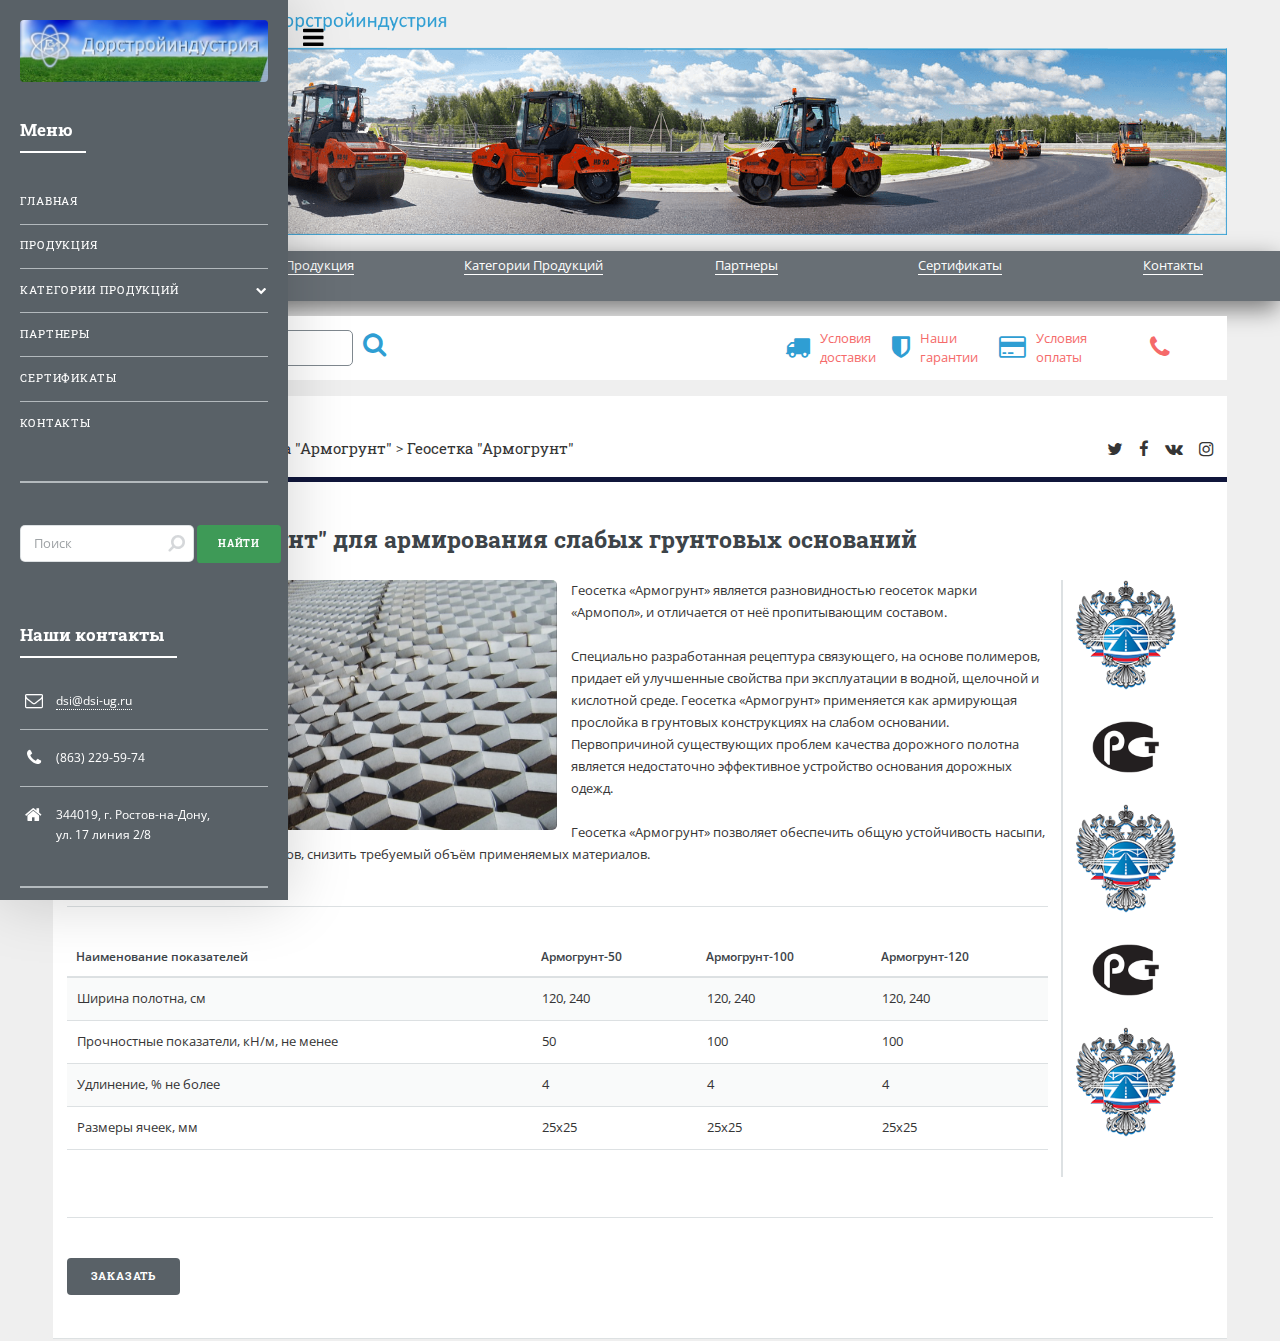
==== commit a3191ff8: "item float" ====
--- a/item.html
+++ b/item.html
@@ -127,20 +127,21 @@
 							<section class="main-cont for_item">
 								<header class="main">
 									<h2>Геосетка "Армогрунт" для армирования слабых грунтовых оснований</h2>
-								</header>
-								<div class="image for-content"><img src="images/items/geonet.jpg" alt="" /></div>
+								</header>								
 								<div class="desc-cont">
-									<hr class="major" />
-										<!--<button ></button>-->
+									<!--<hr class="major" />
 										<a class="button special" href="#getData" data-toggle="modal">Заказать</a>
-									<hr class="major" />
+									<hr class="major" />-->
 									<div class="text-cont">
 										<div class="text-cont-left">
-											<p>Геосетка «Армогрунт» является разновидностью геосеток марки «Армопол», и отличается от неё пропитывающим составом. <br><br>
-		Специально разработанная рецептура связующего, на основе полимеров, придает ей улучшенные свойства при эксплуатации в водной, щелочной и кислотной среде. 
-		Геосетка «Армогрунт» применяется как армирующая прослойка в грунтовых конструкциях на слабом основании. 
-		Первопричиной существующих проблем качества дорожного полотна является недостаточно эффективное устройство основания дорожных одежд. <br><br>
-		Геосетка «Армогрунт» позволяет обеспечить общую устойчивость насыпи, сократить неравномерность осадков, снизить требуемый объём применяемых материалов.</p> 
+											<div class="text-cont-left-description">
+												<div class="image for-content-img"><img src="images/items/geonet.jpg" alt="" /></div>
+												<p>Геосетка «Армогрунт» является разновидностью геосеток марки «Армопол», и отличается от неё пропитывающим составом. <br><br>
+			Специально разработанная рецептура связующего, на основе полимеров, придает ей улучшенные свойства при эксплуатации в водной, щелочной и кислотной среде. 
+			Геосетка «Армогрунт» применяется как армирующая прослойка в грунтовых конструкциях на слабом основании. 
+			Первопричиной существующих проблем качества дорожного полотна является недостаточно эффективное устройство основания дорожных одежд. <br><br>
+			Геосетка «Армогрунт» позволяет обеспечить общую устойчивость насыпи, сократить неравномерность осадков, снизить требуемый объём применяемых материалов.</p> 
+											</div>
 											<hr class="major" />
 
 											<table>
--- a/css/main.css
+++ b/css/main.css
@@ -101,6 +101,25 @@
     border-right: 2px solid rgba(210, 215, 217, 0.75);
 }
 
+.main-cont.for_item .text-cont-left .text-cont-left-description{
+    clear: both;
+    height: 100%;
+}
+
+.main-cont.for_item .text-cont-left hr.major{
+    clear: both;
+}
+
+.for-content-img img{
+    width: 100%;
+}
+
+.main-cont.for_item .text-cont-left .image.for-content-img{
+    max-width: 50%;
+    margin-right: 1em;
+    float: left;
+}
+
 .main-cont.for_item .serts-cont{
     vertical-align: top;
     width: calc(100px);
@@ -128,9 +147,15 @@
 }
 
 @media screen and (max-width: 636px){
+    .main-cont.for_item .text-cont-left .image.for-content-img{
+        max-width: 90%;
+        margin: auto;;
+        float: inherit;
+    }
     .main-cont.for_item .text-cont-left{
         width: 100%;
         display: block;
+        border-right: none;
     }
     .main-cont.for_item .serts-cont{
         width: 100%;
